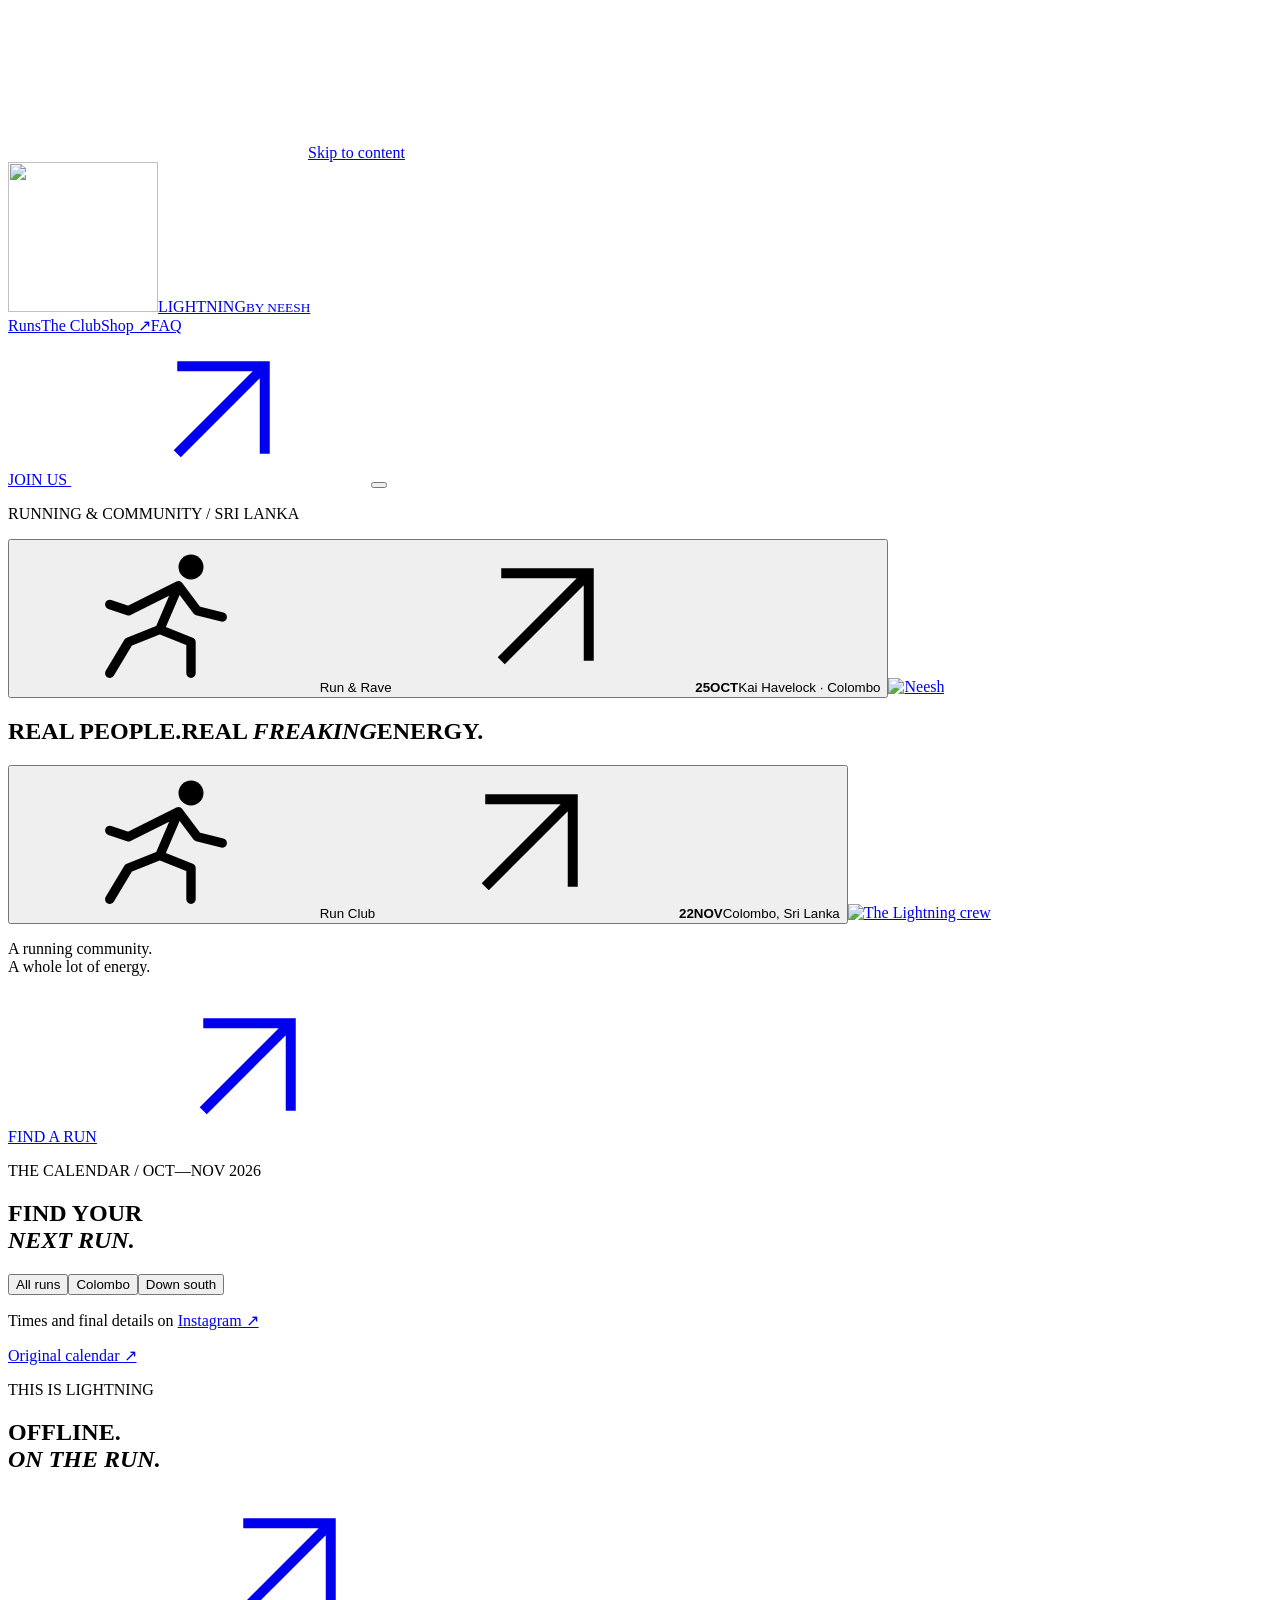
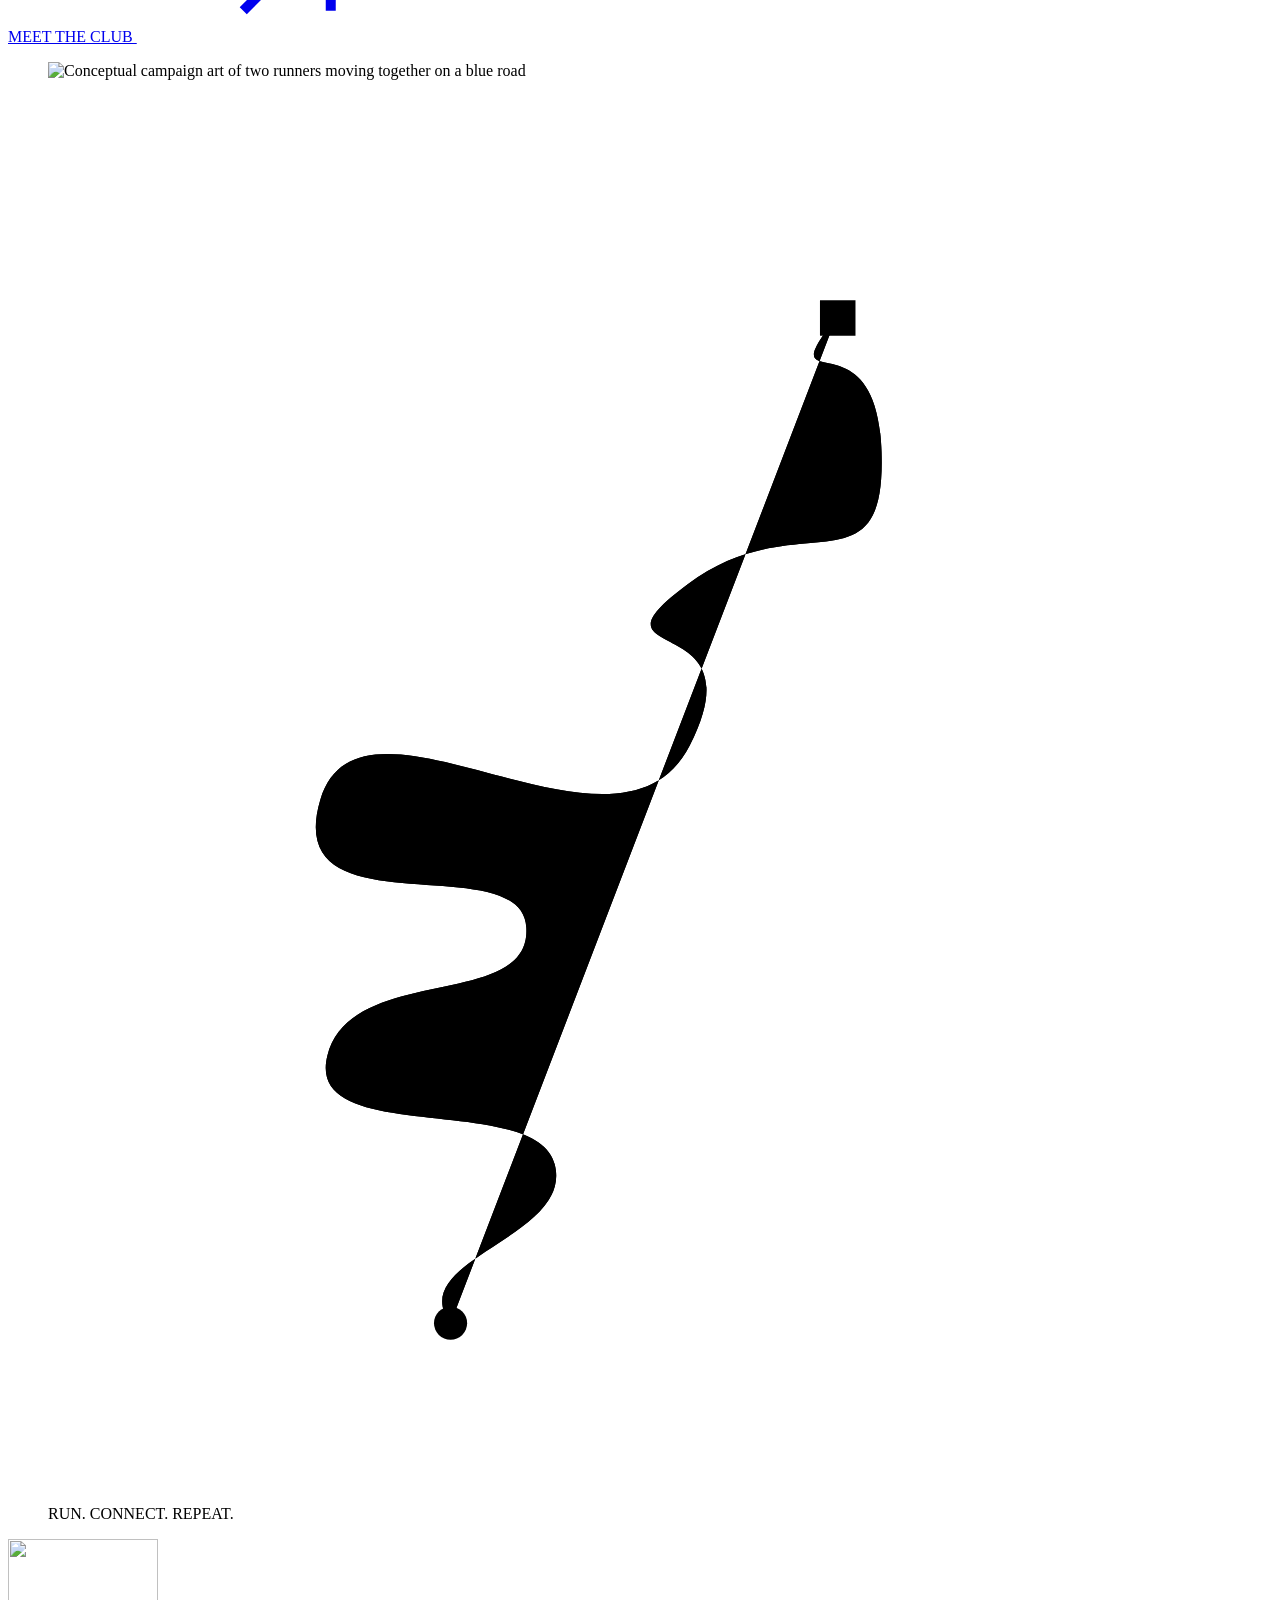
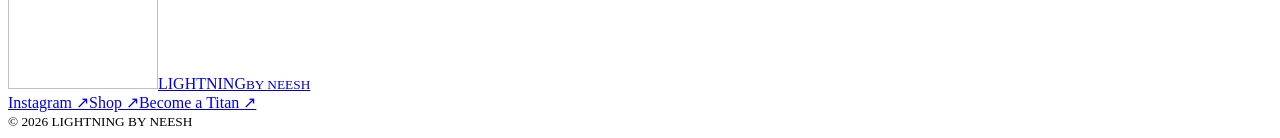
==== index.html @ 51e7f84b "Publish Lightning by Neesh website" ====
<!doctype html><html lang="en"><head><meta charset="UTF-8"><meta name="viewport" content="width=device-width,initial-scale=1"><meta name="theme-color" content="#f8f8f3"><meta name="description" content="Runs, raves, and community in Sri Lanka. Find your next run with Lightning by Neesh."><meta property="og:title" content="Lightning by Neesh — Real people. Real energy."><meta property="og:description" content="Runs, raves, and community in Sri Lanka. Find your next run with Lightning by Neesh."><meta property="og:type" content="website"><meta property="og:url" content="https://dion-nikila.github.io/lightning-by-neesh/"><meta property="og:image" content="https://dion-nikila.github.io/lightning-by-neesh/assets/the-community.jpg"><link rel="canonical" href="https://dion-nikila.github.io/lightning-by-neesh/"><link rel="icon" href="/lightning-by-neesh/assets/original-logo.jpg"><link rel="preload" href="/lightning-by-neesh/assets/archivo-900-italic.ttf" as="font" type="font/ttf" crossorigin><link rel="stylesheet" href="/lightning-by-neesh/style.css"><script defer src="/lightning-by-neesh/app.js"></script><title>Lightning by Neesh — Real people. Real energy.</title></head><body class="page-home"><svg class="svg-defs" aria-hidden="true"><defs><symbol id="arrow" viewBox="0 0 24 24"><path d="M5 19 19 5M5 5h14v14" fill="none" stroke="currentColor" stroke-width="1.6"/></symbol><symbol id="bolt" viewBox="0 0 100 160"><path d="M54 0H98L61 61H91L6 160L38 83H8Z" fill="currentColor"/></symbol><symbol id="runner" viewBox="0 0 24 24"><circle cx="16" cy="4" r="2" fill="currentColor"/><path d="m10 9 4-2 3 4 4 1M14 7l-3 7-5 2-3 5m8-7 5 2v5M10 9l-4 2-3-1" fill="none" stroke="currentColor" stroke-width="1.5" stroke-linecap="round" stroke-linejoin="round"/></symbol></defs></svg><a class="skip" href="#main">Skip to content</a><div class="site-shell"><header class="header"><a class="brand" href="/lightning-by-neesh/" aria-label="Lightning by Neesh home"><img src="/lightning-by-neesh/assets/original-logo.jpg" alt="" width="150" height="150"><span>LIGHTNING<small>BY NEESH</small></span></a><nav class="desktop-nav" aria-label="Main"><a href="/lightning-by-neesh/#runs">Runs</a><a href="/lightning-by-neesh/club/">The Club</a><a href="https://lightningbyneesh.netlify.app/" target="_blank" rel="noopener noreferrer">Shop ↗</a><a href="/lightning-by-neesh/faq/">FAQ</a></nav><a class="nav-join" href="https://www.instagram.com/lightningbyneesh/" target="_blank" rel="noopener noreferrer">JOIN US <svg aria-hidden="true"><use href="#arrow"/></svg></a><button class="menu-button" aria-expanded="false" aria-controls="mobile-nav" aria-label="Open menu"><span></span><span></span></button></header><nav class="mobile-nav" id="mobile-nav" aria-label="Mobile" hidden><a href="/lightning-by-neesh/#runs">Runs</a><a href="/lightning-by-neesh/club/">The Club</a><a href="https://lightningbyneesh.netlify.app/" target="_blank" rel="noopener noreferrer">Shop ↗</a><a href="/lightning-by-neesh/faq/">FAQ</a><a class="button primary" href="https://www.instagram.com/lightningbyneesh/" target="_blank" rel="noopener noreferrer">Join us<svg aria-hidden="true"><use href="#arrow"/></svg></a></nav><main id="main"><section class="type-hero" aria-labelledby="hero-title"><p class="hero-kicker label">RUNNING & COMMUNITY / SRI LANKA</p><button class="activity-card activity-blue" data-open-event="oct25" aria-label="View the next Run and Rave, 25 October"><span class="activity-label"><svg aria-hidden="true"><use href="#runner"/></svg> Run & Rave <svg aria-hidden="true"><use href="#arrow"/></svg></span><strong>25<span>OCT</span></strong><span class="activity-place">Kai Havelock · Colombo</span></button><a class="hero-avatar avatar-neesh" href="/lightning-by-neesh/club/" aria-label="Meet Neesh"><img src="/lightning-by-neesh/assets/neesh.jpg" alt="Neesh" width="480" height="640"></a><h1 id="hero-title"><span>REAL PEOPLE.</span><span>REAL <em>FREAKING</em></span><span>ENERGY.</span></h1><button class="activity-card activity-red" data-open-event="nov22" aria-label="View Run Club in Colombo, 22 November"><span class="activity-label"><svg aria-hidden="true"><use href="#runner"/></svg> Run Club <svg aria-hidden="true"><use href="#arrow"/></svg></span><strong>22<span>NOV</span></strong><span class="activity-place">Colombo, Sri Lanka</span></button><a class="hero-avatar avatar-crew" href="/lightning-by-neesh/club/#photos" aria-label="Meet the crew"><img src="/lightning-by-neesh/assets/the-community.jpg" alt="The Lightning crew" width="480" height="640"></a><div class="hero-bottom"><p>A running community.<br>A whole lot of energy.</p><a class="button primary" href="#runs">FIND A RUN<svg aria-hidden="true"><use href="#arrow"/></svg></a></div></section><section class="calendar-section" id="runs"><div class="calendar-head"><div><p class="label">THE CALENDAR / OCT—NOV 2026</p><h2>FIND YOUR<br><em>NEXT RUN.</em></h2></div><div class="filters" role="group" aria-label="Filter by location"><button class="filter active" aria-pressed="true" data-filter="all">All runs</button><button class="filter" aria-pressed="false" data-filter="colombo">Colombo</button><button class="filter" aria-pressed="false" data-filter="south">Down south</button></div></div><p class="sr-only events-status" aria-live="polite"></p><div class="events" id="event-list"></div><div class="schedule-note"><p>Times and final details on <a href="https://www.instagram.com/lightningbyneesh/" target="_blank" rel="noopener noreferrer">Instagram ↗</a></p><a href="https://www.instagram.com/p/DeeZkSfP3zt/" target="_blank" rel="noopener noreferrer">Original calendar ↗</a></div></section><section class="motion-section"><div class="motion-copy"><p class="label">THIS IS LIGHTNING</p><h2>OFFLINE.<br><em>ON THE RUN.</em></h2><a class="text-link" href="/lightning-by-neesh/club/">MEET THE CLUB <svg aria-hidden="true"><use href="#arrow"/></svg></a></div><figure class="motion-visual"><img src="/lightning-by-neesh/assets/running-motion.webp" alt="Conceptual campaign art of two runners moving together on a blue road" width="1122" height="1402" loading="lazy"><svg class="route-trace" viewBox="0 0 500 600" aria-hidden="true"><path class="route-shadow" d="M170 525C150 498 222 489 214 458S108 451 118 412 204 393 202 358 98 361 115 304 241 340 271 281 223 248 270 213 354 218 352 157 304 138 333 100"/><path class="route-path" d="M170 525C150 498 222 489 214 458S108 451 118 412 204 393 202 358 98 361 115 304 241 340 271 281 223 248 270 213 354 218 352 157 304 138 333 100"/><circle cx="170" cy="525" r="7"/><path d="M326 93h15v15h-15z"/></svg><figcaption>RUN. CONNECT. REPEAT.</figcaption></figure></section></main><footer class="footer"><a class="brand" href="/lightning-by-neesh/" aria-label="Lightning by Neesh home"><img src="/lightning-by-neesh/assets/original-logo.jpg" alt="" width="150" height="150"><span>LIGHTNING<small>BY NEESH</small></span></a><div><a href="https://www.instagram.com/lightningbyneesh/" target="_blank" rel="noopener noreferrer">Instagram ↗</a><a href="https://lightningbyneesh.netlify.app/" target="_blank" rel="noopener noreferrer">Shop ↗</a><a href="https://docs.google.com/forms/d/e/1FAIpQLSeQ7OkRUA-1Qrp-qaHRxYqwZ5GfH3_3MBHvfNDci7kBqn_byA/viewform?usp=send_form" target="_blank" rel="noopener noreferrer">Become a Titan ↗</a></div><small>© 2026 LIGHTNING BY NEESH</small></footer></div><dialog class="event-dialog" id="event-dialog" aria-labelledby="event-title"><button class="close-dialog" aria-label="Close event details">×</button><p class="label dialog-date"></p><h2 id="event-title"></h2><p class="dialog-venue"></p><p class="dialog-note">Time and final details on Instagram.</p><div class="dialog-actions"><a class="button primary registration-link" href="https://www.instagram.com/lightningbyneesh/" target="_blank" rel="noopener noreferrer">Event updates <svg aria-hidden="true"><use href="#arrow"/></svg></a><button class="save-date">Save the date ↓</button></div><p class="calendar-note">Saves a tentative all-day reminder.</p></dialog><dialog class="photo-dialog" id="photo-dialog" aria-label="Club photo"><button class="close-dialog" aria-label="Close photo">×</button><img src="/lightning-by-neesh/assets/the-community.jpg" alt=""></dialog><div class="toast" role="status" aria-live="polite"></div></body></html>
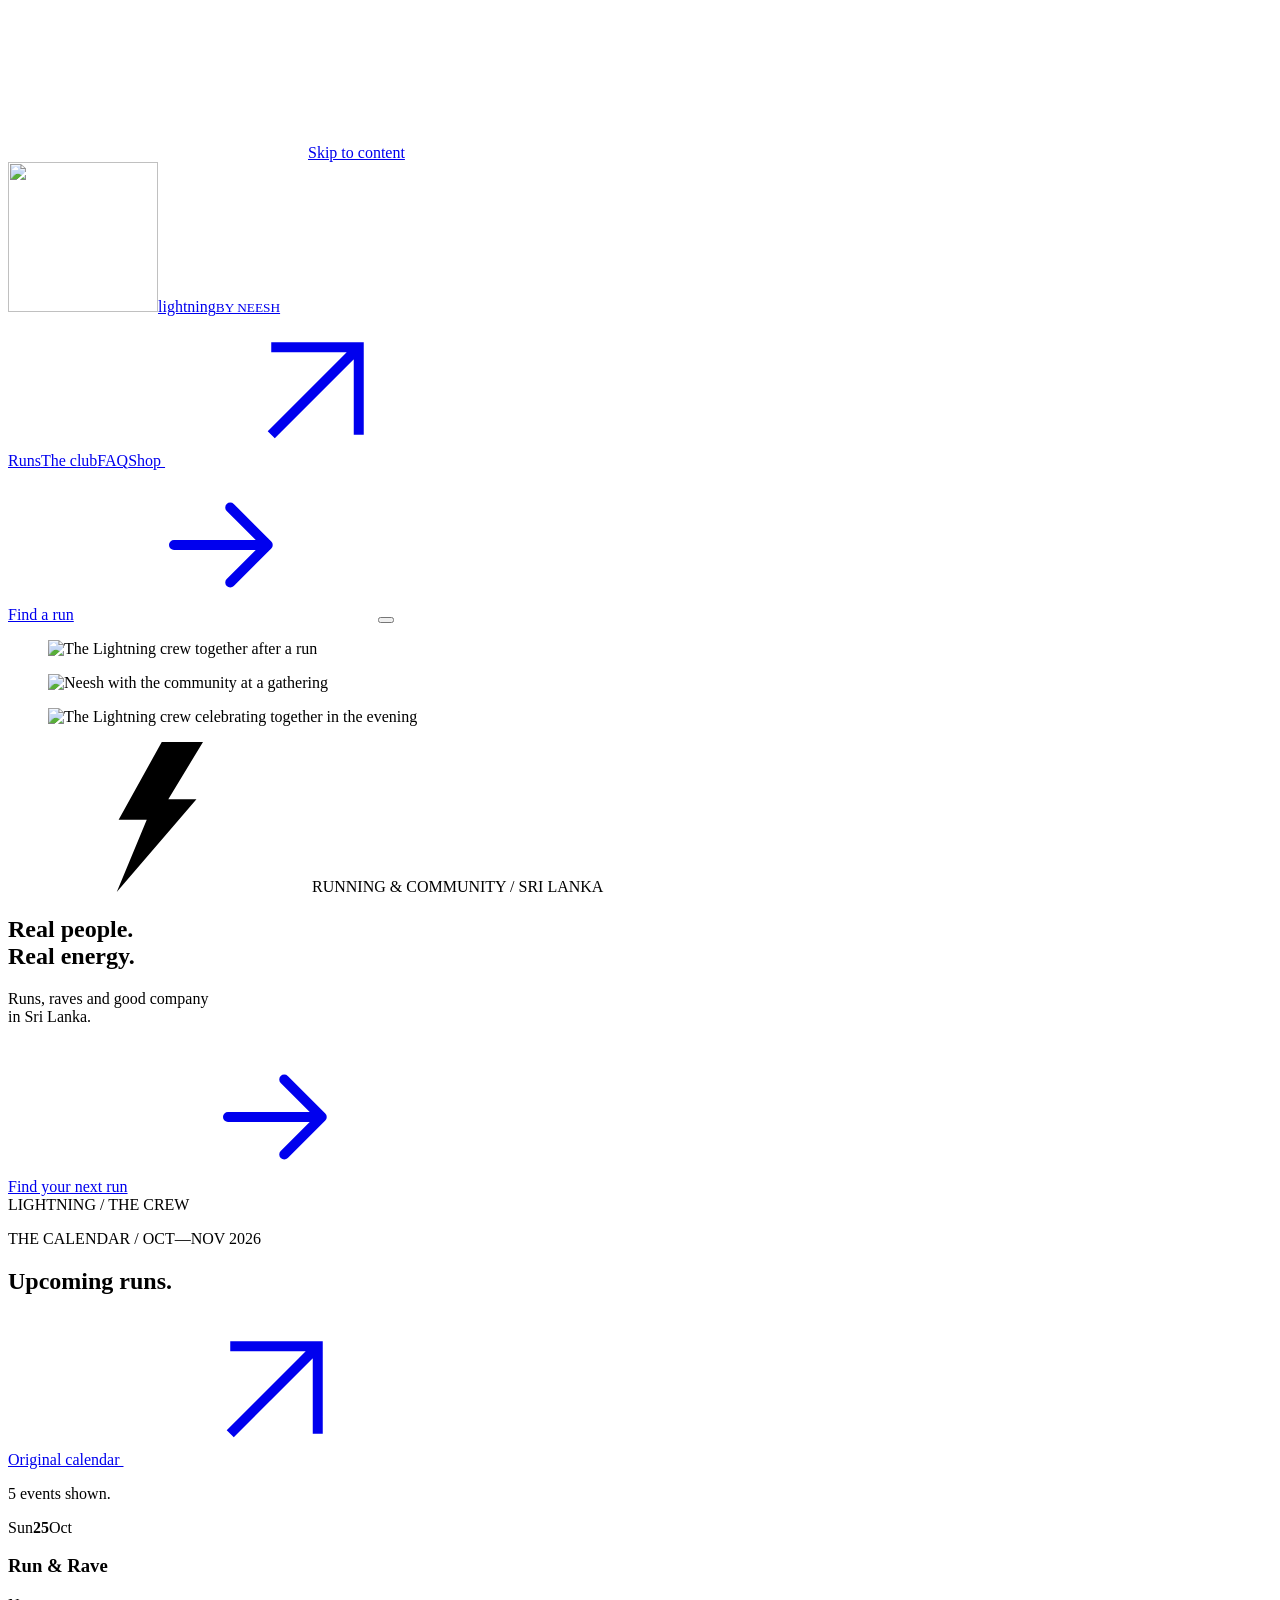
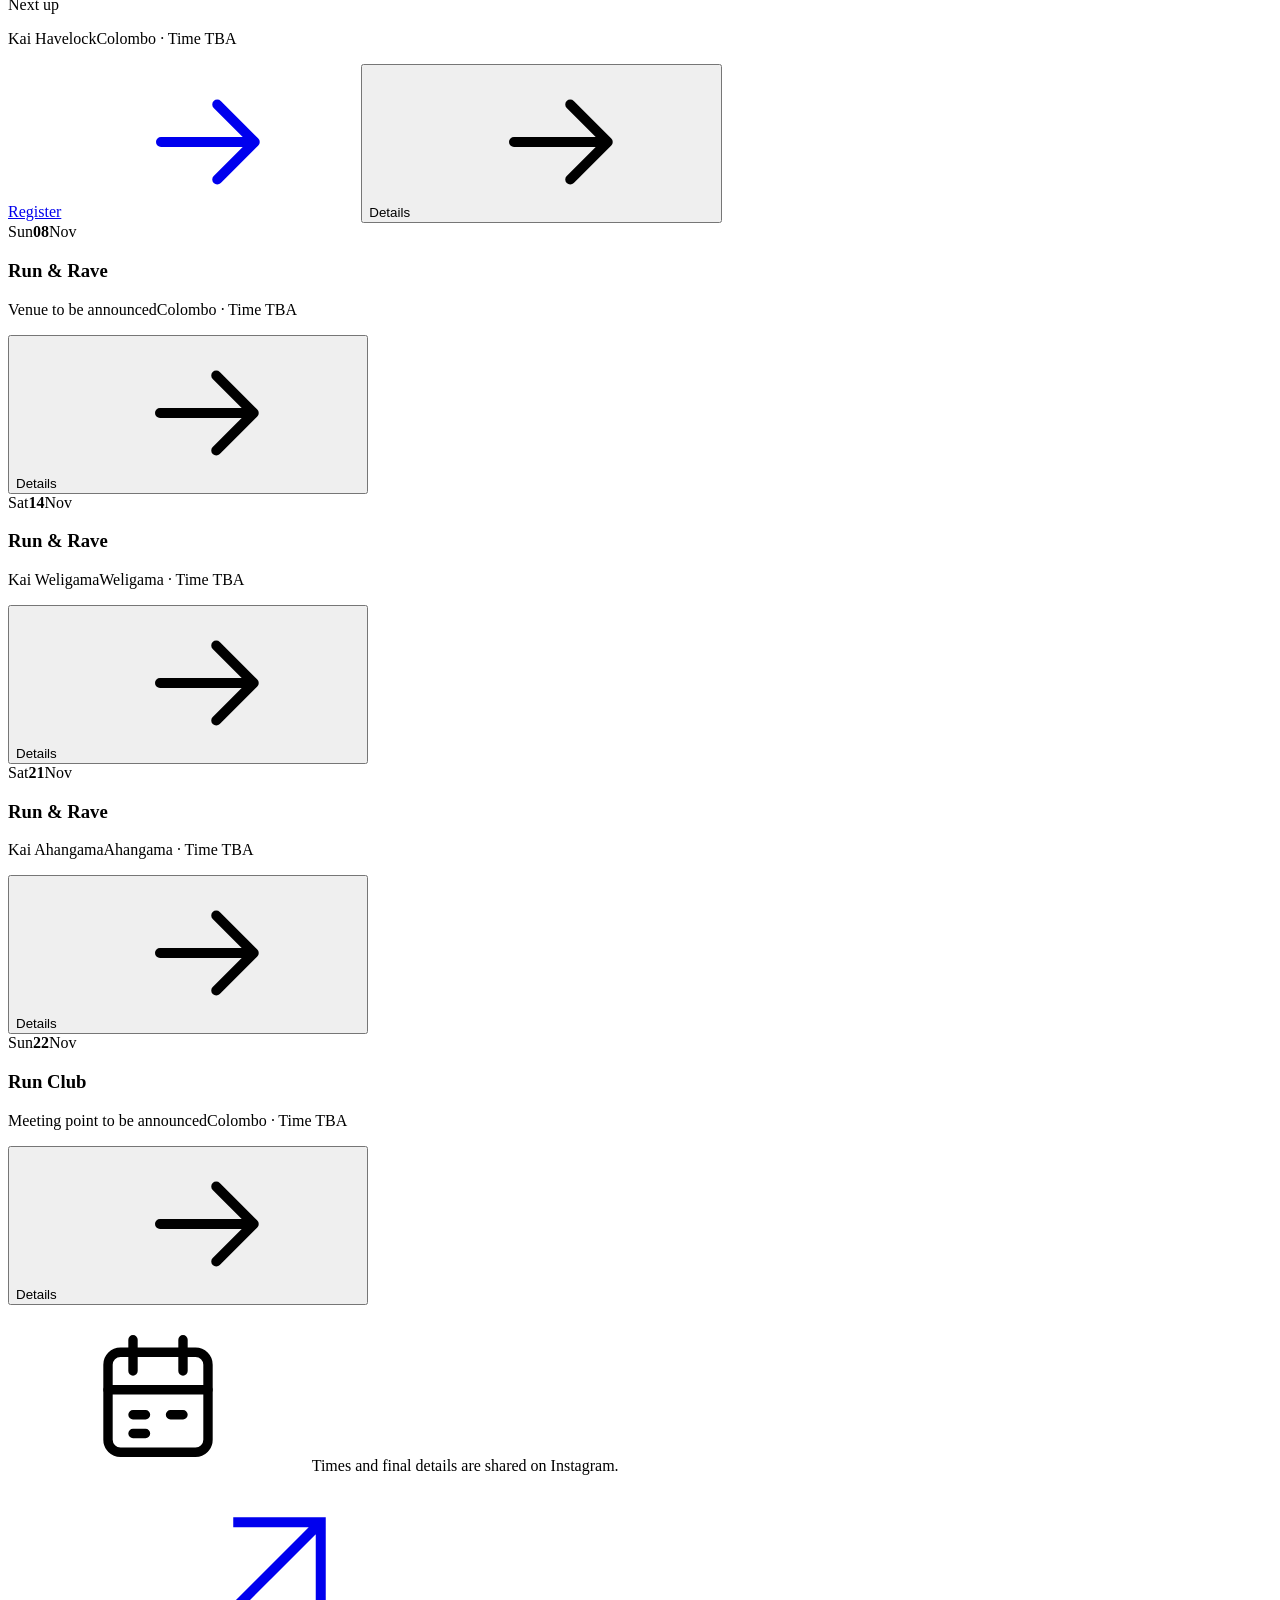
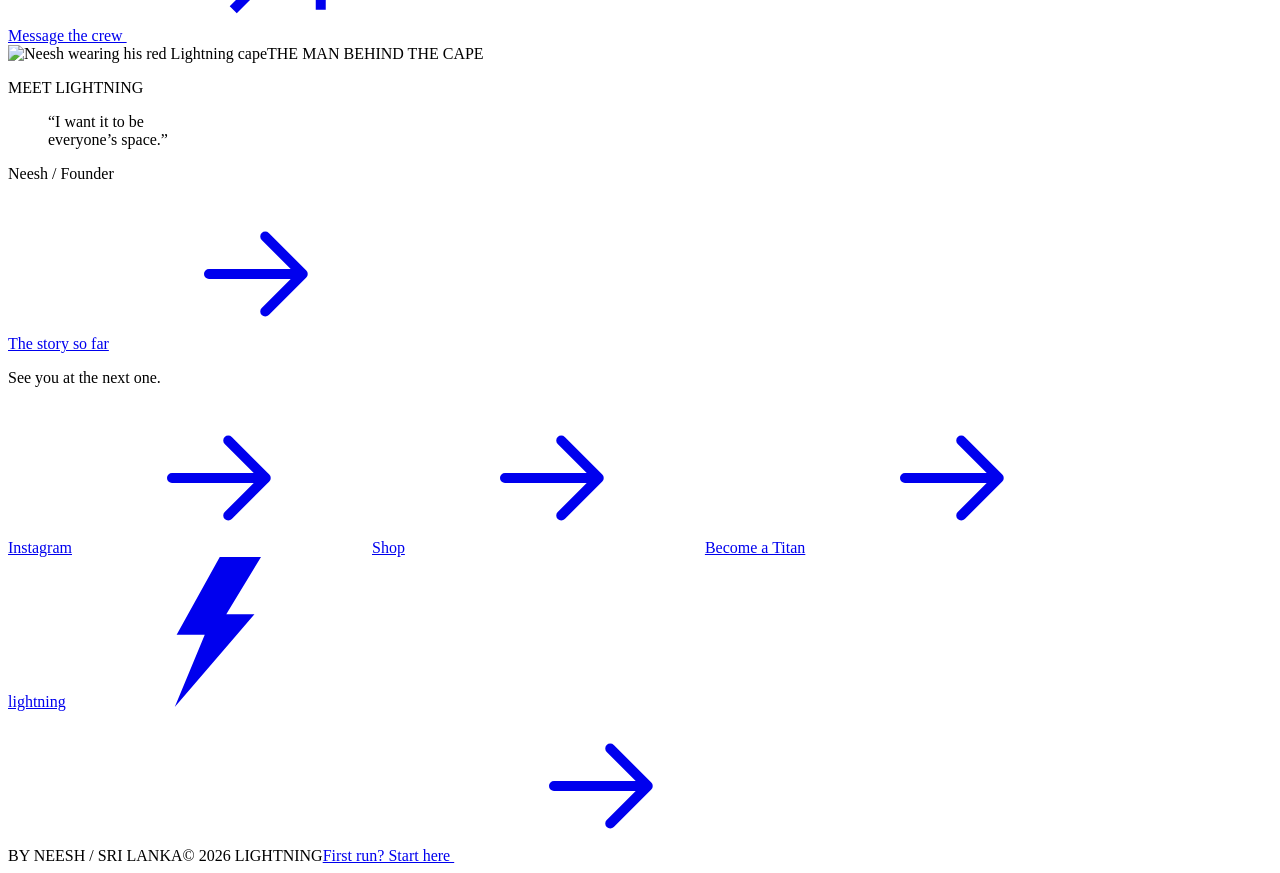
==== commit 9ccf3885: "Polish Lightning with real community photography and clearer run details" ====
--- a/index.html
+++ b/index.html
@@ -1 +1,45 @@
-<!doctype html><html lang="en"><head><meta charset="UTF-8"><meta name="viewport" content="width=device-width,initial-scale=1"><meta name="theme-color" content="#f8f8f3"><meta name="description" content="Runs, raves, and community in Sri Lanka. Find your next run with Lightning by Neesh."><meta property="og:title" content="Lightning by Neesh — Real people. Real energy."><meta property="og:description" content="Runs, raves, and community in Sri Lanka. Find your next run with Lightning by Neesh."><meta property="og:type" content="website"><meta property="og:url" content="https://dion-nikila.github.io/lightning-by-neesh/"><meta property="og:image" content="https://dion-nikila.github.io/lightning-by-neesh/assets/the-community.jpg"><link rel="canonical" href="https://dion-nikila.github.io/lightning-by-neesh/"><link rel="icon" href="/lightning-by-neesh/assets/original-logo.jpg"><link rel="preload" href="/lightning-by-neesh/assets/archivo-900-italic.ttf" as="font" type="font/ttf" crossorigin><link rel="stylesheet" href="/lightning-by-neesh/style.css"><script defer src="/lightning-by-neesh/app.js"></script><title>Lightning by Neesh — Real people. Real energy.</title></head><body class="page-home"><svg class="svg-defs" aria-hidden="true"><defs><symbol id="arrow" viewBox="0 0 24 24"><path d="M5 19 19 5M5 5h14v14" fill="none" stroke="currentColor" stroke-width="1.6"/></symbol><symbol id="bolt" viewBox="0 0 100 160"><path d="M54 0H98L61 61H91L6 160L38 83H8Z" fill="currentColor"/></symbol><symbol id="runner" viewBox="0 0 24 24"><circle cx="16" cy="4" r="2" fill="currentColor"/><path d="m10 9 4-2 3 4 4 1M14 7l-3 7-5 2-3 5m8-7 5 2v5M10 9l-4 2-3-1" fill="none" stroke="currentColor" stroke-width="1.5" stroke-linecap="round" stroke-linejoin="round"/></symbol></defs></svg><a class="skip" href="#main">Skip to content</a><div class="site-shell"><header class="header"><a class="brand" href="/lightning-by-neesh/" aria-label="Lightning by Neesh home"><img src="/lightning-by-neesh/assets/original-logo.jpg" alt="" width="150" height="150"><span>LIGHTNING<small>BY NEESH</small></span></a><nav class="desktop-nav" aria-label="Main"><a href="/lightning-by-neesh/#runs">Runs</a><a href="/lightning-by-neesh/club/">The Club</a><a href="https://lightningbyneesh.netlify.app/" target="_blank" rel="noopener noreferrer">Shop ↗</a><a href="/lightning-by-neesh/faq/">FAQ</a></nav><a class="nav-join" href="https://www.instagram.com/lightningbyneesh/" target="_blank" rel="noopener noreferrer">JOIN US <svg aria-hidden="true"><use href="#arrow"/></svg></a><button class="menu-button" aria-expanded="false" aria-controls="mobile-nav" aria-label="Open menu"><span></span><span></span></button></header><nav class="mobile-nav" id="mobile-nav" aria-label="Mobile" hidden><a href="/lightning-by-neesh/#runs">Runs</a><a href="/lightning-by-neesh/club/">The Club</a><a href="https://lightningbyneesh.netlify.app/" target="_blank" rel="noopener noreferrer">Shop ↗</a><a href="/lightning-by-neesh/faq/">FAQ</a><a class="button primary" href="https://www.instagram.com/lightningbyneesh/" target="_blank" rel="noopener noreferrer">Join us<svg aria-hidden="true"><use href="#arrow"/></svg></a></nav><main id="main"><section class="type-hero" aria-labelledby="hero-title"><p class="hero-kicker label">RUNNING & COMMUNITY / SRI LANKA</p><button class="activity-card activity-blue" data-open-event="oct25" aria-label="View the next Run and Rave, 25 October"><span class="activity-label"><svg aria-hidden="true"><use href="#runner"/></svg> Run & Rave <svg aria-hidden="true"><use href="#arrow"/></svg></span><strong>25<span>OCT</span></strong><span class="activity-place">Kai Havelock · Colombo</span></button><a class="hero-avatar avatar-neesh" href="/lightning-by-neesh/club/" aria-label="Meet Neesh"><img src="/lightning-by-neesh/assets/neesh.jpg" alt="Neesh" width="480" height="640"></a><h1 id="hero-title"><span>REAL PEOPLE.</span><span>REAL <em>FREAKING</em></span><span>ENERGY.</span></h1><button class="activity-card activity-red" data-open-event="nov22" aria-label="View Run Club in Colombo, 22 November"><span class="activity-label"><svg aria-hidden="true"><use href="#runner"/></svg> Run Club <svg aria-hidden="true"><use href="#arrow"/></svg></span><strong>22<span>NOV</span></strong><span class="activity-place">Colombo, Sri Lanka</span></button><a class="hero-avatar avatar-crew" href="/lightning-by-neesh/club/#photos" aria-label="Meet the crew"><img src="/lightning-by-neesh/assets/the-community.jpg" alt="The Lightning crew" width="480" height="640"></a><div class="hero-bottom"><p>A running community.<br>A whole lot of energy.</p><a class="button primary" href="#runs">FIND A RUN<svg aria-hidden="true"><use href="#arrow"/></svg></a></div></section><section class="calendar-section" id="runs"><div class="calendar-head"><div><p class="label">THE CALENDAR / OCT—NOV 2026</p><h2>FIND YOUR<br><em>NEXT RUN.</em></h2></div><div class="filters" role="group" aria-label="Filter by location"><button class="filter active" aria-pressed="true" data-filter="all">All runs</button><button class="filter" aria-pressed="false" data-filter="colombo">Colombo</button><button class="filter" aria-pressed="false" data-filter="south">Down south</button></div></div><p class="sr-only events-status" aria-live="polite"></p><div class="events" id="event-list"></div><div class="schedule-note"><p>Times and final details on <a href="https://www.instagram.com/lightningbyneesh/" target="_blank" rel="noopener noreferrer">Instagram ↗</a></p><a href="https://www.instagram.com/p/DeeZkSfP3zt/" target="_blank" rel="noopener noreferrer">Original calendar ↗</a></div></section><section class="motion-section"><div class="motion-copy"><p class="label">THIS IS LIGHTNING</p><h2>OFFLINE.<br><em>ON THE RUN.</em></h2><a class="text-link" href="/lightning-by-neesh/club/">MEET THE CLUB <svg aria-hidden="true"><use href="#arrow"/></svg></a></div><figure class="motion-visual"><img src="/lightning-by-neesh/assets/running-motion.webp" alt="Conceptual campaign art of two runners moving together on a blue road" width="1122" height="1402" loading="lazy"><svg class="route-trace" viewBox="0 0 500 600" aria-hidden="true"><path class="route-shadow" d="M170 525C150 498 222 489 214 458S108 451 118 412 204 393 202 358 98 361 115 304 241 340 271 281 223 248 270 213 354 218 352 157 304 138 333 100"/><path class="route-path" d="M170 525C150 498 222 489 214 458S108 451 118 412 204 393 202 358 98 361 115 304 241 340 271 281 223 248 270 213 354 218 352 157 304 138 333 100"/><circle cx="170" cy="525" r="7"/><path d="M326 93h15v15h-15z"/></svg><figcaption>RUN. CONNECT. REPEAT.</figcaption></figure></section></main><footer class="footer"><a class="brand" href="/lightning-by-neesh/" aria-label="Lightning by Neesh home"><img src="/lightning-by-neesh/assets/original-logo.jpg" alt="" width="150" height="150"><span>LIGHTNING<small>BY NEESH</small></span></a><div><a href="https://www.instagram.com/lightningbyneesh/" target="_blank" rel="noopener noreferrer">Instagram ↗</a><a href="https://lightningbyneesh.netlify.app/" target="_blank" rel="noopener noreferrer">Shop ↗</a><a href="https://docs.google.com/forms/d/e/1FAIpQLSeQ7OkRUA-1Qrp-qaHRxYqwZ5GfH3_3MBHvfNDci7kBqn_byA/viewform?usp=send_form" target="_blank" rel="noopener noreferrer">Become a Titan ↗</a></div><small>© 2026 LIGHTNING BY NEESH</small></footer></div><dialog class="event-dialog" id="event-dialog" aria-labelledby="event-title"><button class="close-dialog" aria-label="Close event details">×</button><p class="label dialog-date"></p><h2 id="event-title"></h2><p class="dialog-venue"></p><p class="dialog-note">Time and final details on Instagram.</p><div class="dialog-actions"><a class="button primary registration-link" href="https://www.instagram.com/lightningbyneesh/" target="_blank" rel="noopener noreferrer">Event updates <svg aria-hidden="true"><use href="#arrow"/></svg></a><button class="save-date">Save the date ↓</button></div><p class="calendar-note">Saves a tentative all-day reminder.</p></dialog><dialog class="photo-dialog" id="photo-dialog" aria-label="Club photo"><button class="close-dialog" aria-label="Close photo">×</button><img src="/lightning-by-neesh/assets/the-community.jpg" alt=""></dialog><div class="toast" role="status" aria-live="polite"></div></body></html>+<!doctype html>
+<html lang="en"><head><meta charset="utf-8"><meta name="viewport" content="width=device-width,initial-scale=1"><meta name="theme-color" content="#f6f3ec"><meta name="description" content="Runs, raves and good company in Sri Lanka. Find your next run with Lightning by Neesh."><meta property="og:title" content="Lightning by Neesh — Runs, raves &amp; good company"><meta property="og:description" content="Runs, raves and good company in Sri Lanka. Find your next run with Lightning by Neesh."><meta property="og:type" content="website"><meta property="og:url" content="https://dion-nikila.github.io/lightning-by-neesh/"><meta property="og:image" content="https://dion-nikila.github.io/lightning-by-neesh/assets/the-community.jpg"><link rel="canonical" href="https://dion-nikila.github.io/lightning-by-neesh/"><link rel="icon" href="/lightning-by-neesh/assets/original-logo.jpg"><link rel="preload" href="/lightning-by-neesh/assets/archivo-900.ttf" as="font" type="font/ttf" crossorigin><link rel="stylesheet" href="/lightning-by-neesh/style.css?v=20261017"><script id="event-data" type="application/json">[{"id": "oct25", "date": "2026-10-25", "name": "Run & Rave", "region": "colombo", "city": "Colombo", "venue": "Kai Havelock", "registration": "https://forms.gle/YMSQNW1HVaTymotc6", "poster": "/lightning-by-neesh/assets/run-and-rave.jpg"}, {"id": "nov08", "date": "2026-11-08", "name": "Run & Rave", "region": "colombo", "city": "Colombo", "venue": "Venue to be announced"}, {"id": "nov14", "date": "2026-11-14", "name": "Run & Rave", "region": "south", "city": "Weligama", "venue": "Kai Weligama"}, {"id": "nov21", "date": "2026-11-21", "name": "Run & Rave", "region": "south", "city": "Ahangama", "venue": "Kai Ahangama"}, {"id": "nov22", "date": "2026-11-22", "name": "Run Club", "region": "colombo", "city": "Colombo", "venue": "Meeting point to be announced"}]</script><script src="/lightning-by-neesh/app.js?v=20261017" defer></script><title>Lightning by Neesh — Runs, raves & good company</title></head>
+<body class="page-home"><svg class="svg-defs" aria-hidden="true"><defs>
+<symbol id="arrow" viewBox="0 0 24 24"><path d="M4 12h15m-6-6 6 6-6 6" fill="none" stroke="currentColor" stroke-width="1.6" stroke-linecap="round" stroke-linejoin="round"/></symbol>
+<symbol id="diagonal" viewBox="0 0 24 24"><path d="m5 19 14-14M5 5h14v14" fill="none" stroke="currentColor" stroke-width="1.6"/></symbol>
+<symbol id="calendar" viewBox="0 0 24 24"><rect x="4" y="5" width="16" height="16" rx="2" fill="none" stroke="currentColor" stroke-width="1.5"/><path d="M8 3v5m8-5v5M4 11h16m-12 4h2m4 0h2m-8 3h2" fill="none" stroke="currentColor" stroke-width="1.5" stroke-linecap="round"/></symbol>
+<symbol id="bolt" viewBox="0 0 100 160"><path d="M54 0H98L61 61H91L6 160L38 83H8Z" fill="currentColor"/></symbol>
+<symbol id="pin" viewBox="0 0 24 24"><path d="M19 10c0 5-7 11-7 11S5 15 5 10a7 7 0 1 1 14 0Z" fill="none" stroke="currentColor" stroke-width="1.5"/><circle cx="12" cy="10" r="2.5" fill="none" stroke="currentColor" stroke-width="1.5"/></symbol>
+</defs></svg><a class="skip" href="#main">Skip to content</a><div class="site-shell"><header class="header"><a class="brand" href="/lightning-by-neesh/" aria-label="Lightning by Neesh home"><img src="/lightning-by-neesh/assets/original-logo.jpg" width="150" height="150" alt=""><span>lightning<small>BY NEESH</small></span></a>
+<nav class="desktop-nav" aria-label="Main"><a href="/lightning-by-neesh/#runs">Runs</a><a href="/lightning-by-neesh/club/">The club</a><a href="/lightning-by-neesh/faq/">FAQ</a><a href="https://lightningbyneesh.netlify.app/" target="_blank" rel="noopener noreferrer">Shop <svg aria-hidden="true" class="icon "><use href="#diagonal"></use></svg></a></nav><a class="header-cta" href="/lightning-by-neesh/#runs">Find a run<svg aria-hidden="true" class="icon "><use href="#arrow"></use></svg></a>
+<button class="menu-button" aria-label="Open menu" aria-expanded="false" aria-controls="mobile-nav"><span></span><span></span></button></header>
+<nav class="mobile-nav" id="mobile-nav" aria-label="Mobile" hidden><a href="/lightning-by-neesh/#runs">Runs</a><a href="/lightning-by-neesh/club/">The club</a><a href="/lightning-by-neesh/faq/">FAQ</a><a href="https://lightningbyneesh.netlify.app/" target="_blank" rel="noopener noreferrer">Shop <svg aria-hidden="true" class="icon "><use href="#diagonal"></use></svg></a><a class="mobile-social" href="https://www.instagram.com/lightningbyneesh/" target="_blank" rel="noopener noreferrer">Message the crew <svg aria-hidden="true" class="icon "><use href="#diagonal"></use></svg></a><p>Running & community.<br>Sri Lanka.</p></nav><main id="main"><section class="home-hero" aria-labelledby="hero-title"><div class="hero-photos">
+<figure class="hero-shot shot-one"><img class="" src="/lightning-by-neesh/assets/the-community.jpg" alt="The Lightning crew together after a run" width="480" height="640" fetchpriority=high></figure>
+<figure class="hero-shot shot-two"><img class="" src="/lightning-by-neesh/assets/neesh-running.jpg" alt="Neesh with the community at a gathering" width="480" height="640" fetchpriority=high></figure>
+<figure class="hero-shot shot-three"><img class="" src="/lightning-by-neesh/assets/after-dark.jpg" alt="The Lightning crew celebrating together in the evening" width="480" height="640" fetchpriority=high></figure></div>
+<div class="hero-content"><p class="hero-label"><svg aria-hidden="true" class="icon "><use href="#bolt"></use></svg> RUNNING & COMMUNITY / SRI LANKA</p><div class="hero-message"><h1 id="hero-title">Real people.<br>Real energy.</h1><div class="hero-bottom"><p>Runs, raves and good company<br>in Sri Lanka.</p><a class="button button-light" href="#runs">Find your next run<svg aria-hidden="true" class="icon "><use href="#arrow"></use></svg></a></div></div></div>
+<span class="hero-index" aria-hidden="true">LIGHTNING / THE CREW</span></section><section class="calendar-section section-wrap" id="runs" aria-labelledby="calendar-title">
+<div class="section-heading"><div><p class="eyebrow calendar-period">THE CALENDAR / OCT—NOV 2026</p><h2 id="calendar-title">Upcoming runs<span class="red-dot">.</span></h2></div></div>
+<div class="calendar-toolbar"><div class="filters" data-filters role="group" aria-label="Filter runs by location" hidden><button data-filter="all" aria-pressed="true">All runs</button><button data-filter="colombo" aria-pressed="false">Colombo</button><button data-filter="south" aria-pressed="false">Down south</button></div><a href="https://www.instagram.com/p/DeeZkSfP3zt/" class="original-calendar" target="_blank" rel="noopener noreferrer">Original calendar <svg aria-hidden="true" class="icon "><use href="#diagonal"></use></svg></a></div>
+<p class="events-status sr-only" aria-live="polite">5 events shown.</p><div class="event-list"><article class="event-row is-next" data-event="oct25">
+<div class="event-date"><span>Sun</span><time datetime="2026-10-25"><b>25</b><span>Oct</span></time></div>
+<div class="event-main"><div class="event-title-line"><h3>Run &amp; Rave</h3><span class="next-tag">Next up</span></div><p>Kai Havelock<span>Colombo <i>·</i> Time TBA</span></p></div>
+<div class="event-actions"><a class="event-register" href="https://forms.gle/YMSQNW1HVaTymotc6" target="_blank" rel="noopener noreferrer">Register<svg aria-hidden="true" class="icon "><use href="#arrow"></use></svg></a><button class="event-details" data-event-details="oct25" aria-label="Details for Run &amp; Rave, 25 October">Details <svg aria-hidden="true" class="icon "><use href="#arrow"></use></svg></button></div></article>
+<article class="event-row" data-event="nov08">
+<div class="event-date"><span>Sun</span><time datetime="2026-11-08"><b>08</b><span>Nov</span></time></div>
+<div class="event-main"><div class="event-title-line"><h3>Run &amp; Rave</h3></div><p>Venue to be announced<span>Colombo <i>·</i> Time TBA</span></p></div>
+<div class="event-actions"><button class="event-details" data-event-details="nov08" aria-label="Details for Run &amp; Rave, 8 November">Details <svg aria-hidden="true" class="icon "><use href="#arrow"></use></svg></button></div></article>
+<article class="event-row" data-event="nov14">
+<div class="event-date"><span>Sat</span><time datetime="2026-11-14"><b>14</b><span>Nov</span></time></div>
+<div class="event-main"><div class="event-title-line"><h3>Run &amp; Rave</h3></div><p>Kai Weligama<span>Weligama <i>·</i> Time TBA</span></p></div>
+<div class="event-actions"><button class="event-details" data-event-details="nov14" aria-label="Details for Run &amp; Rave, 14 November">Details <svg aria-hidden="true" class="icon "><use href="#arrow"></use></svg></button></div></article>
+<article class="event-row" data-event="nov21">
+<div class="event-date"><span>Sat</span><time datetime="2026-11-21"><b>21</b><span>Nov</span></time></div>
+<div class="event-main"><div class="event-title-line"><h3>Run &amp; Rave</h3></div><p>Kai Ahangama<span>Ahangama <i>·</i> Time TBA</span></p></div>
+<div class="event-actions"><button class="event-details" data-event-details="nov21" aria-label="Details for Run &amp; Rave, 21 November">Details <svg aria-hidden="true" class="icon "><use href="#arrow"></use></svg></button></div></article>
+<article class="event-row" data-event="nov22">
+<div class="event-date"><span>Sun</span><time datetime="2026-11-22"><b>22</b><span>Nov</span></time></div>
+<div class="event-main"><div class="event-title-line"><h3>Run Club</h3></div><p>Meeting point to be announced<span>Colombo <i>·</i> Time TBA</span></p></div>
+<div class="event-actions"><button class="event-details" data-event-details="nov22" aria-label="Details for Run Club, 22 November">Details <svg aria-hidden="true" class="icon "><use href="#arrow"></use></svg></button></div></article></div>
+<p class="empty-events" hidden>No upcoming runs here yet. <a href="https://www.instagram.com/lightningbyneesh/" target="_blank" rel="noopener noreferrer">Get updates on Instagram</a>.</p>
+<div class="calendar-footnote"><p><svg aria-hidden="true" class="icon "><use href="#calendar"></use></svg> Times and final details are shared on Instagram.</p><a href="https://www.instagram.com/lightningbyneesh/" target="_blank" rel="noopener noreferrer">Message the crew <svg aria-hidden="true" class="icon "><use href="#diagonal"></use></svg></a></div></section><section class="club-preview section-wrap"><div class="club-preview-photo"><img class="" src="/lightning-by-neesh/assets/neesh.jpg" alt="Neesh wearing his red Lightning cape" width="480" height="640" loading=lazy><span>THE MAN BEHIND THE CAPE</span></div><div class="club-preview-copy"><p class="eyebrow">MEET LIGHTNING</p><blockquote>“I want it to be<br>everyone’s space.”</blockquote><p class="quote-credit">Neesh / Founder</p><a class="text-link" href="/lightning-by-neesh/club/">The story so far<svg aria-hidden="true" class="icon "><use href="#arrow"></use></svg></a></div></section></main><footer class="footer"><div class="footer-top"><p>See you at the next one.</p><div><a class="footer-link" href="https://www.instagram.com/lightningbyneesh/" target="_blank" rel="noopener noreferrer">Instagram<svg aria-hidden="true" class="icon "><use href="#arrow"></use></svg></a><a class="footer-link" href="https://lightningbyneesh.netlify.app/" target="_blank" rel="noopener noreferrer">Shop<svg aria-hidden="true" class="icon "><use href="#arrow"></use></svg></a><a class="footer-link" href="https://docs.google.com/forms/d/e/1FAIpQLSeQ7OkRUA-1Qrp-qaHRxYqwZ5GfH3_3MBHvfNDci7kBqn_byA/viewform?usp=send_form" target="_blank" rel="noopener noreferrer">Become a Titan<svg aria-hidden="true" class="icon "><use href="#arrow"></use></svg></a></div></div>
+<a class="footer-wordmark" href="/lightning-by-neesh/" aria-label="Lightning by Neesh home">lightning<span><svg aria-hidden="true" class="icon "><use href="#bolt"></use></svg></span></a>
+<div class="footer-bottom"><span>BY NEESH / SRI LANKA</span><span>© 2026 LIGHTNING</span><a href="/lightning-by-neesh/faq/">First run? Start here <svg aria-hidden="true" class="icon "><use href="#arrow"></use></svg></a></div></footer></div><dialog class="event-dialog" id="event-dialog" aria-labelledby="event-title"><button class="close-dialog" aria-label="Close event details">×</button>
+<div class="dialog-copy"><p class="eyebrow dialog-date"></p><h2 id="event-title"></h2><div class="dialog-location"><svg aria-hidden="true" class="icon "><use href="#pin"></use></svg><div><p class="dialog-venue"></p><p class="dialog-city"></p></div></div><p class="dialog-time">Time to be announced</p><p class="dialog-help">Check the crew’s latest announcement before heading out.</p><a class="registration-link button button-blue" href="https://www.instagram.com/lightningbyneesh/" target="_blank" rel="noopener noreferrer">Event updates <svg aria-hidden="true" class="icon "><use href="#arrow"></use></svg></a><div class="dialog-tools"><button class="save-date"><svg aria-hidden="true" class="icon "><use href="#calendar"></use></svg> Save the date</button><button class="share-event">Copy link <svg aria-hidden="true" class="icon "><use href="#diagonal"></use></svg></button></div><p class="calendar-note">Adds a tentative all-day calendar reminder.</p><p class="dialog-status" role="status" aria-live="polite"></p></div><img class="dialog-poster" src="/lightning-by-neesh/assets/run-and-rave.jpg" alt="Lightning’s official Run & Rave announcement" hidden></dialog>
+<dialog class="photo-dialog" id="photo-dialog" aria-label="Lightning community photo"><button class="close-dialog" aria-label="Close photo">×</button><img class="photo-image" src="/lightning-by-neesh/assets/the-community.jpg" alt=""><div class="photo-controls"><button class="photo-prev" aria-label="Previous photo">←</button><p class="photo-caption"></p><button class="photo-next" aria-label="Next photo">→</button></div></dialog><div class="toast" role="status" aria-live="polite"></div></body></html>
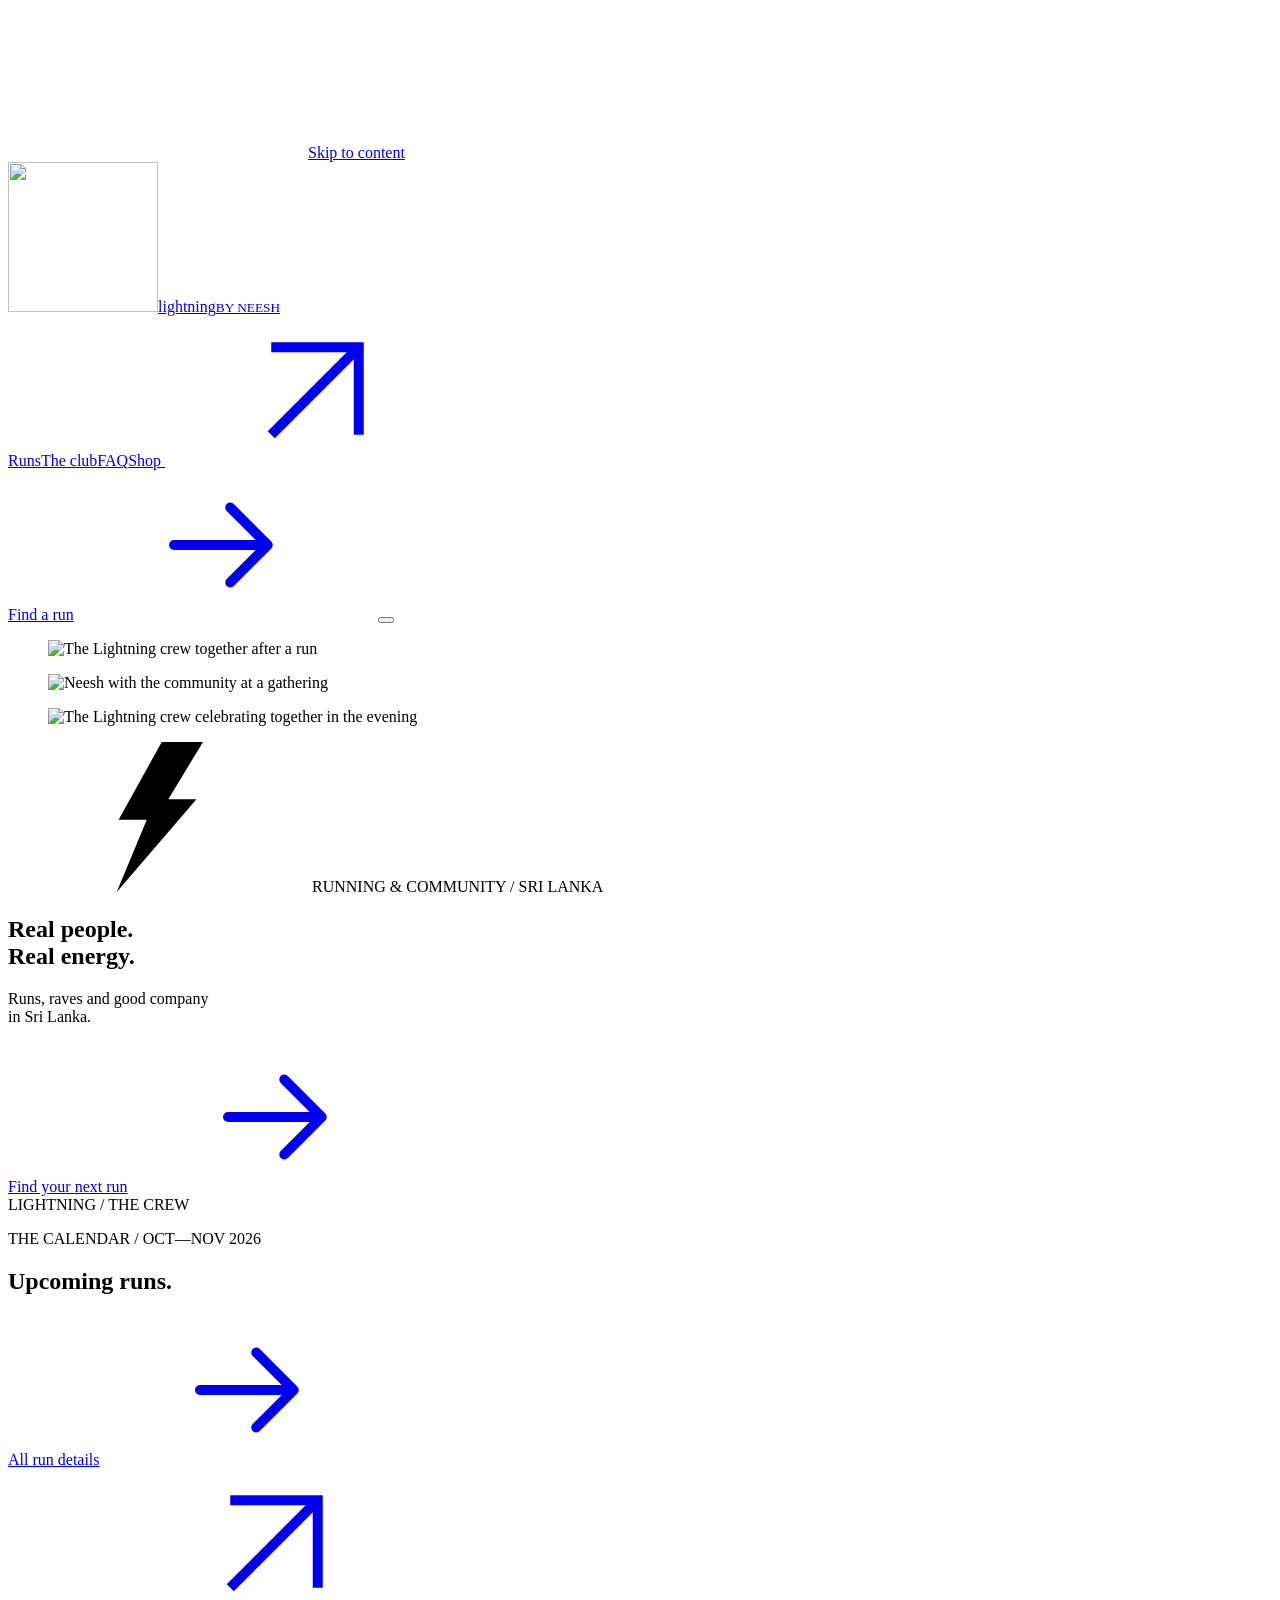
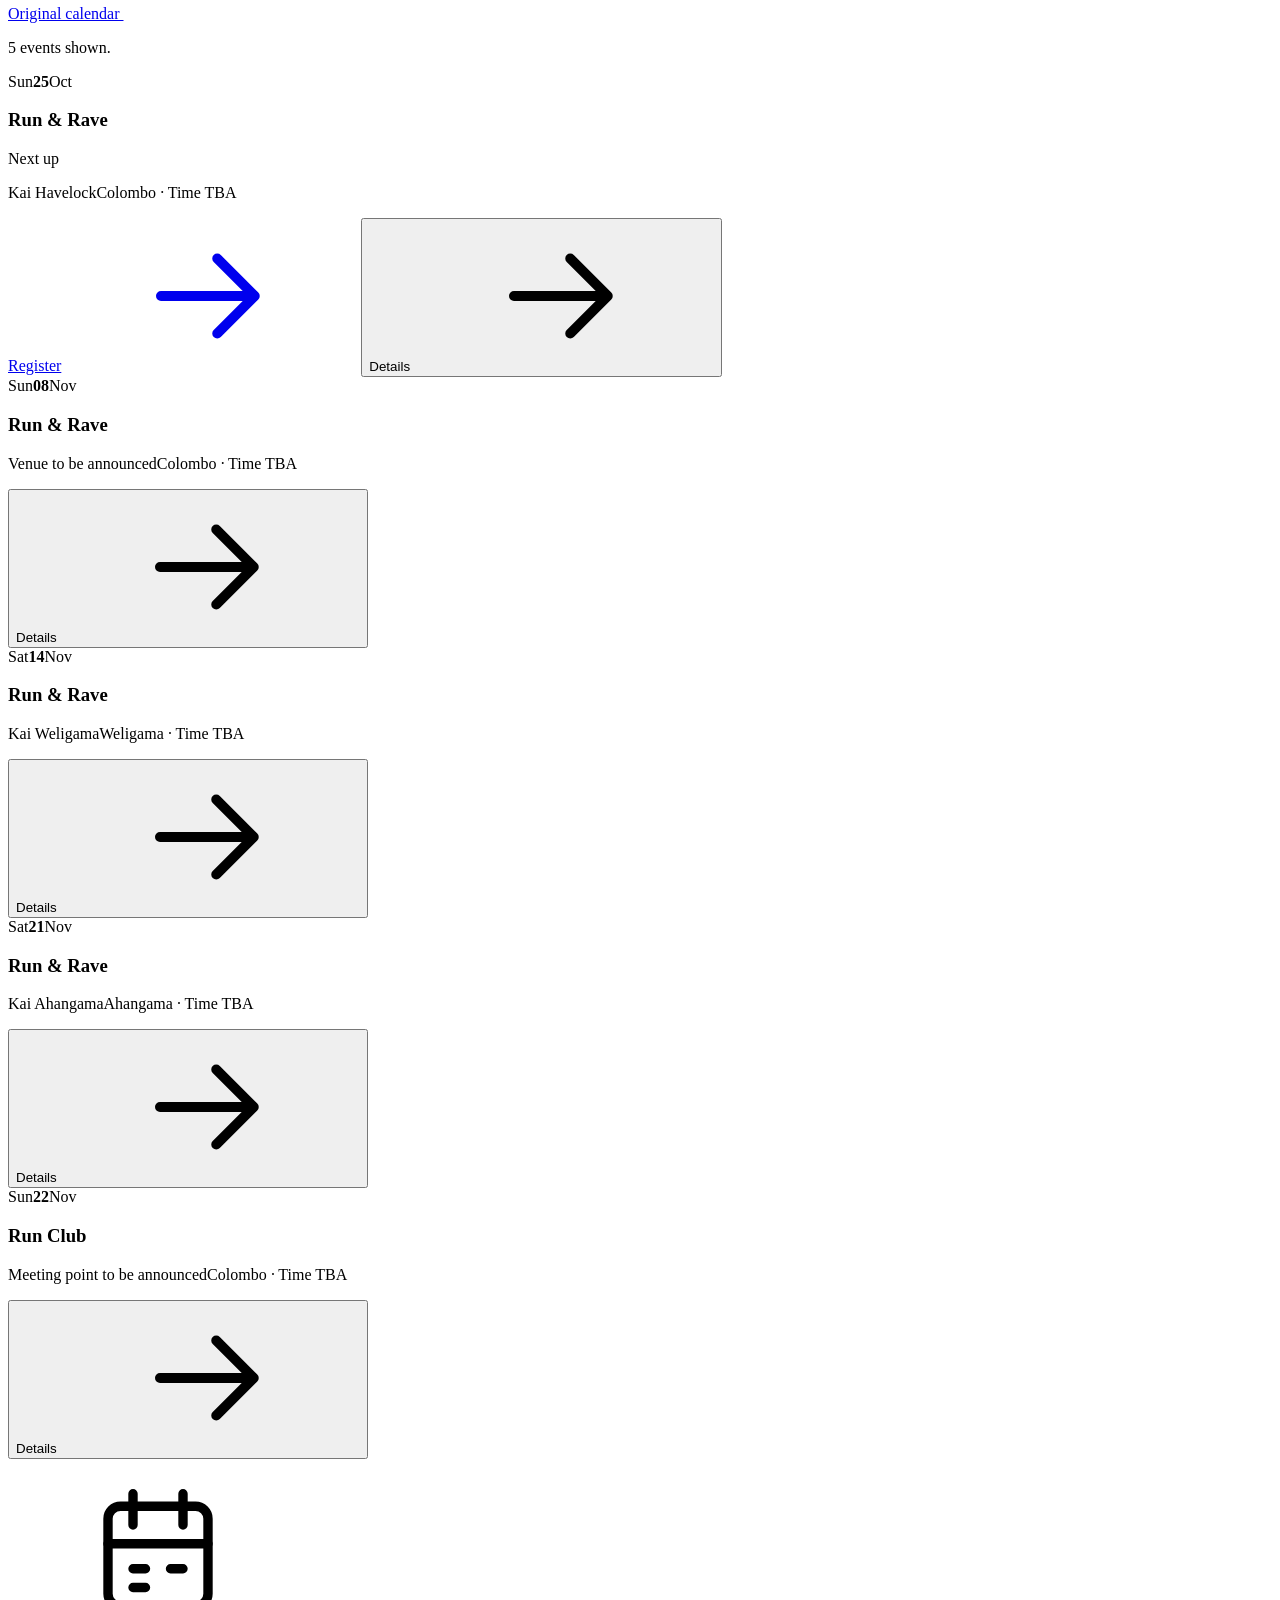
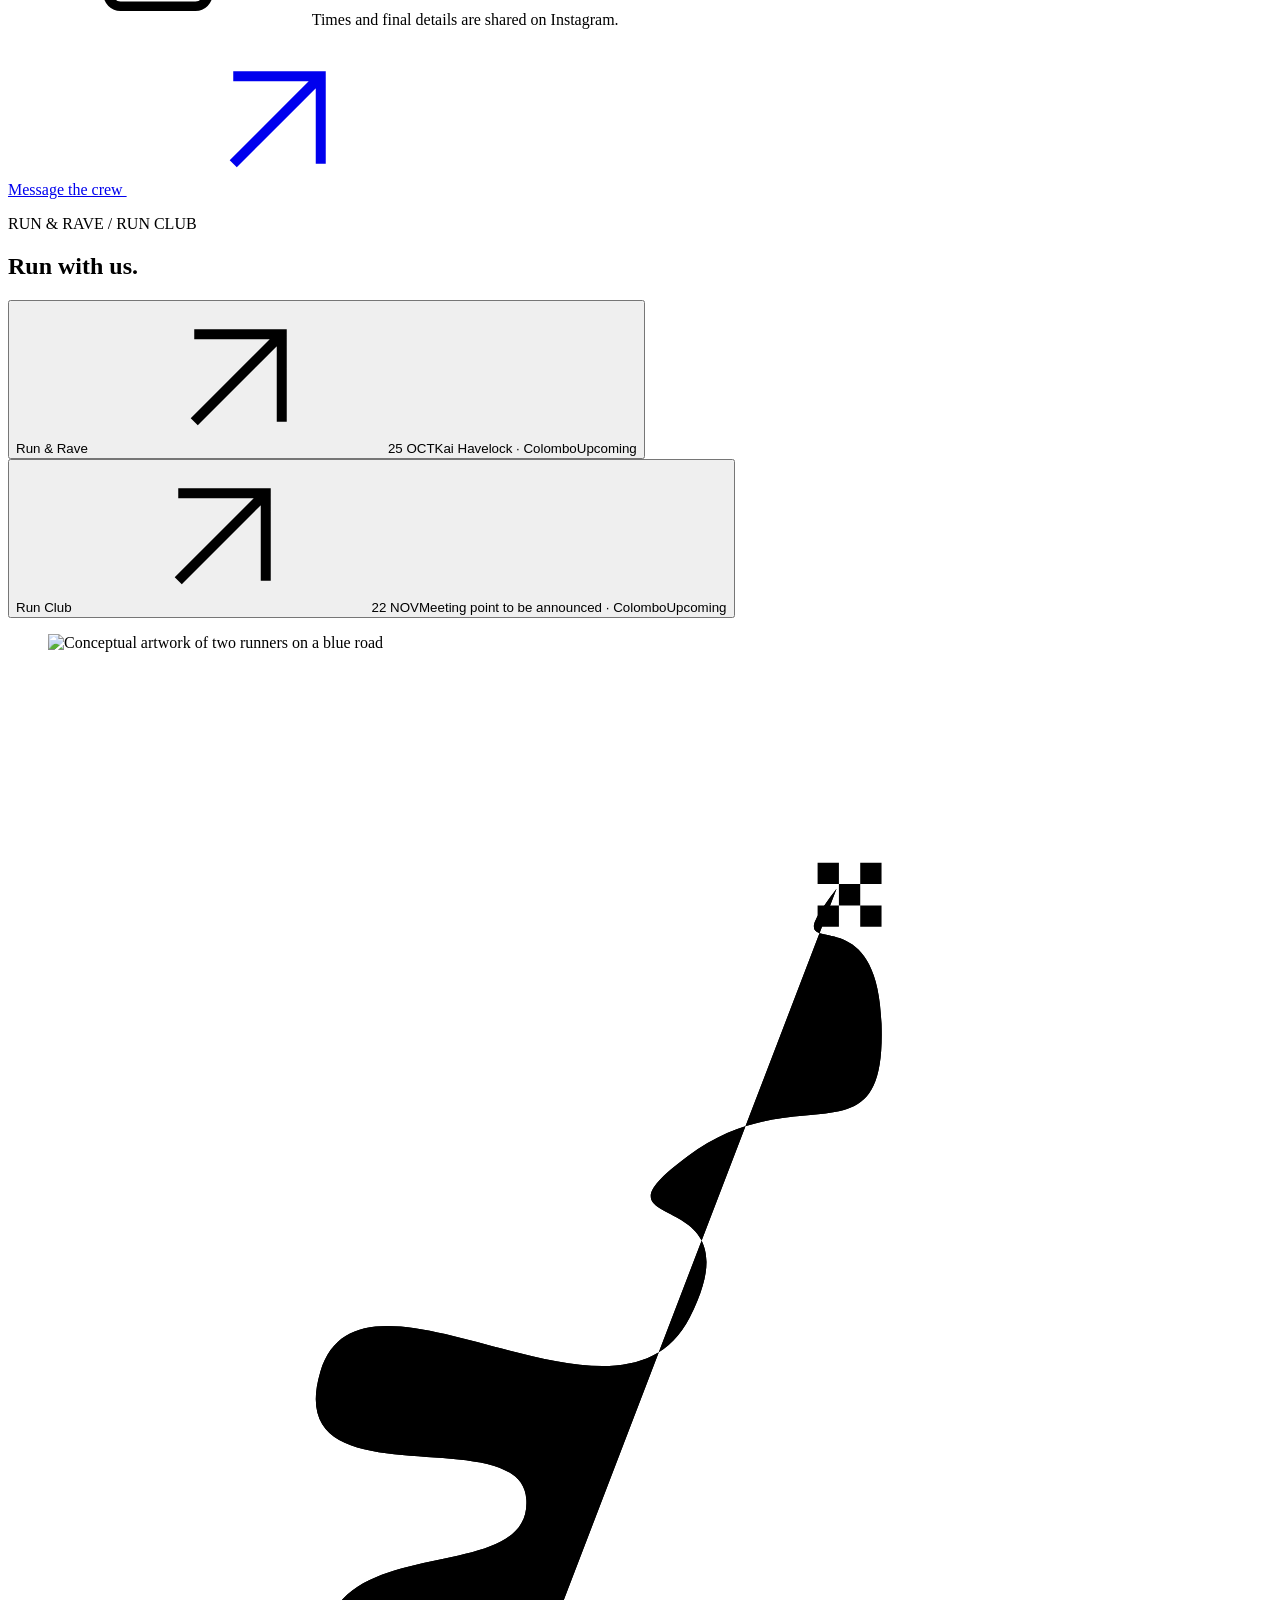
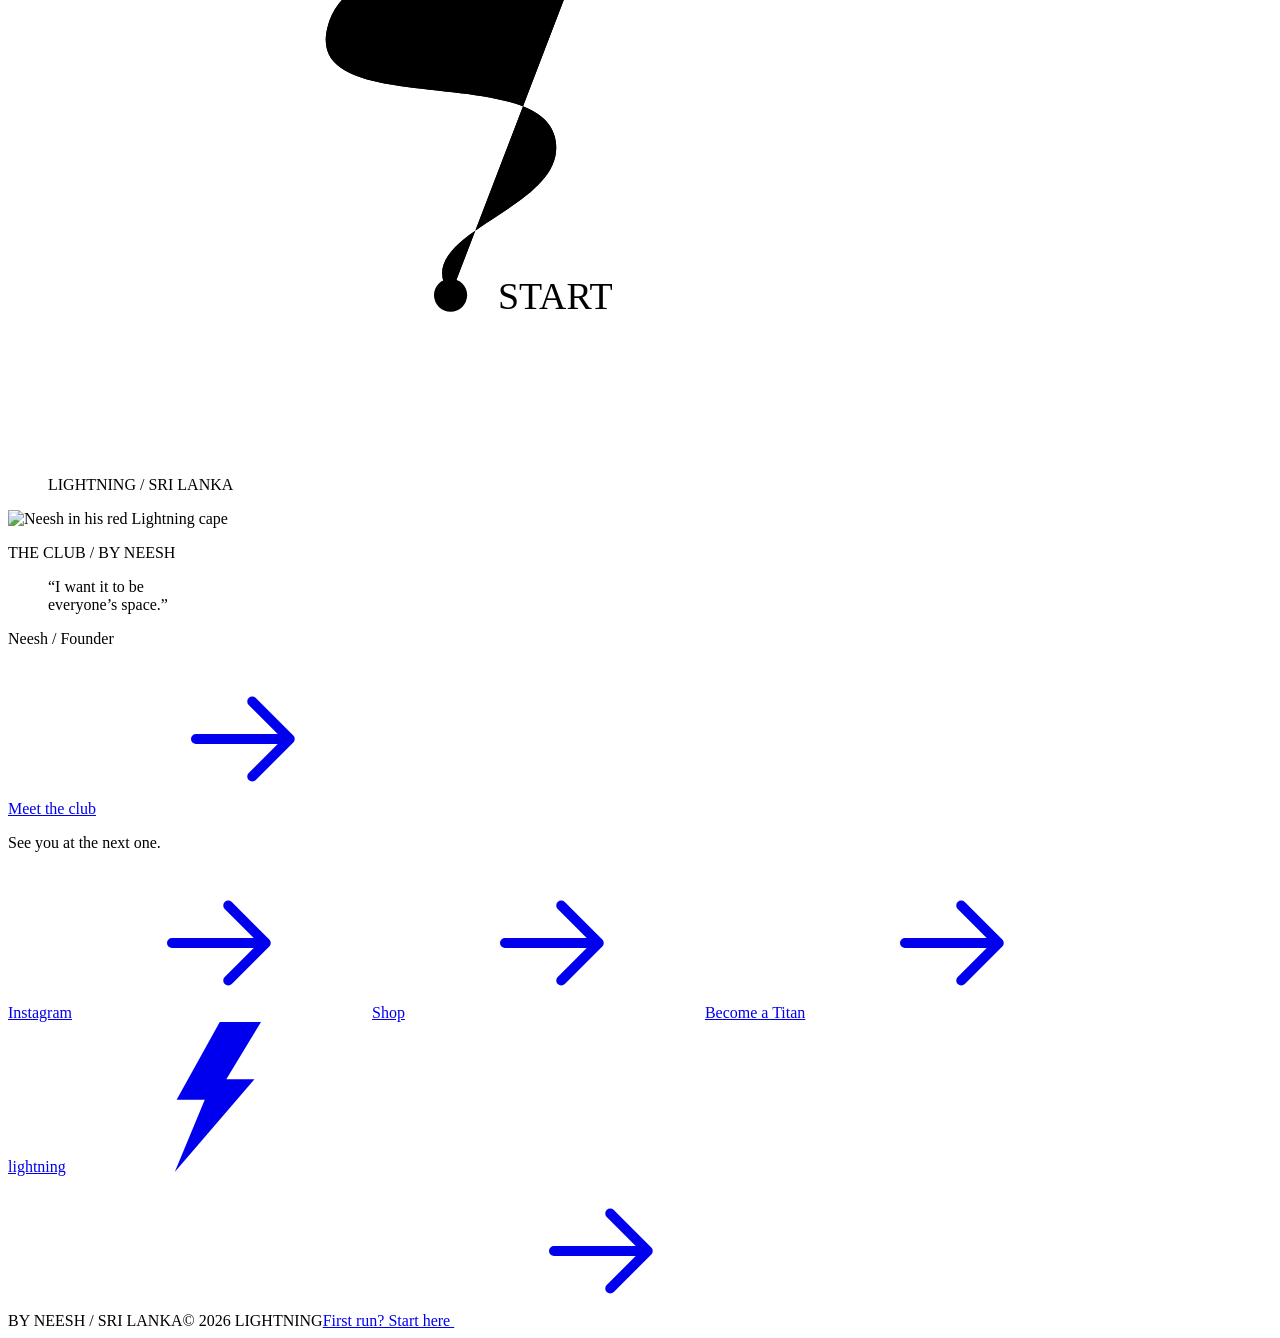
==== commit eca4da11: "Restore Neesh cutout and activity panels with dedicated Runs page" ====
--- a/index.html
+++ b/index.html
@@ -1,5 +1,5 @@
 <!doctype html>
-<html lang="en"><head><meta charset="utf-8"><meta name="viewport" content="width=device-width,initial-scale=1"><meta name="theme-color" content="#f6f3ec"><meta name="description" content="Runs, raves and good company in Sri Lanka. Find your next run with Lightning by Neesh."><meta property="og:title" content="Lightning by Neesh — Runs, raves &amp; good company"><meta property="og:description" content="Runs, raves and good company in Sri Lanka. Find your next run with Lightning by Neesh."><meta property="og:type" content="website"><meta property="og:url" content="https://dion-nikila.github.io/lightning-by-neesh/"><meta property="og:image" content="https://dion-nikila.github.io/lightning-by-neesh/assets/the-community.jpg"><link rel="canonical" href="https://dion-nikila.github.io/lightning-by-neesh/"><link rel="icon" href="/lightning-by-neesh/assets/original-logo.jpg"><link rel="preload" href="/lightning-by-neesh/assets/archivo-900.ttf" as="font" type="font/ttf" crossorigin><link rel="stylesheet" href="/lightning-by-neesh/style.css?v=20261017"><script id="event-data" type="application/json">[{"id": "oct25", "date": "2026-10-25", "name": "Run & Rave", "region": "colombo", "city": "Colombo", "venue": "Kai Havelock", "registration": "https://forms.gle/YMSQNW1HVaTymotc6", "poster": "/lightning-by-neesh/assets/run-and-rave.jpg"}, {"id": "nov08", "date": "2026-11-08", "name": "Run & Rave", "region": "colombo", "city": "Colombo", "venue": "Venue to be announced"}, {"id": "nov14", "date": "2026-11-14", "name": "Run & Rave", "region": "south", "city": "Weligama", "venue": "Kai Weligama"}, {"id": "nov21", "date": "2026-11-21", "name": "Run & Rave", "region": "south", "city": "Ahangama", "venue": "Kai Ahangama"}, {"id": "nov22", "date": "2026-11-22", "name": "Run Club", "region": "colombo", "city": "Colombo", "venue": "Meeting point to be announced"}]</script><script src="/lightning-by-neesh/app.js?v=20261017" defer></script><title>Lightning by Neesh — Runs, raves & good company</title></head>
+<html lang="en"><head><meta charset="utf-8"><meta name="viewport" content="width=device-width,initial-scale=1"><meta name="theme-color" content="#f6f3ec"><meta name="description" content="Runs, raves and good company in Sri Lanka. Find your next run with Lightning by Neesh."><meta property="og:title" content="Lightning by Neesh — Runs, raves &amp; good company"><meta property="og:description" content="Runs, raves and good company in Sri Lanka. Find your next run with Lightning by Neesh."><meta property="og:type" content="website"><meta property="og:url" content="https://dion-nikila.github.io/lightning-by-neesh/"><meta property="og:image" content="https://dion-nikila.github.io/lightning-by-neesh/assets/the-community.jpg"><link rel="canonical" href="https://dion-nikila.github.io/lightning-by-neesh/"><link rel="icon" href="/lightning-by-neesh/assets/original-logo.jpg"><link rel="preload" href="/lightning-by-neesh/assets/archivo-900.ttf" as="font" type="font/ttf" crossorigin><link rel="stylesheet" href="/lightning-by-neesh/style.css?v=20261017b"><script id="event-data" type="application/json">[{"id": "oct25", "date": "2026-10-25", "name": "Run & Rave", "region": "colombo", "city": "Colombo", "venue": "Kai Havelock", "registration": "https://forms.gle/YMSQNW1HVaTymotc6", "poster": "/lightning-by-neesh/assets/run-and-rave.jpg"}, {"id": "nov08", "date": "2026-11-08", "name": "Run & Rave", "region": "colombo", "city": "Colombo", "venue": "Venue to be announced"}, {"id": "nov14", "date": "2026-11-14", "name": "Run & Rave", "region": "south", "city": "Weligama", "venue": "Kai Weligama"}, {"id": "nov21", "date": "2026-11-21", "name": "Run & Rave", "region": "south", "city": "Ahangama", "venue": "Kai Ahangama"}, {"id": "nov22", "date": "2026-11-22", "name": "Run Club", "region": "colombo", "city": "Colombo", "venue": "Meeting point to be announced"}]</script><script src="/lightning-by-neesh/app.js?v=20261017b" defer></script><title>Lightning by Neesh — Runs, raves & good company</title></head>
 <body class="page-home"><svg class="svg-defs" aria-hidden="true"><defs>
 <symbol id="arrow" viewBox="0 0 24 24"><path d="M4 12h15m-6-6 6 6-6 6" fill="none" stroke="currentColor" stroke-width="1.6" stroke-linecap="round" stroke-linejoin="round"/></symbol>
 <symbol id="diagonal" viewBox="0 0 24 24"><path d="m5 19 14-14M5 5h14v14" fill="none" stroke="currentColor" stroke-width="1.6"/></symbol>
@@ -7,15 +7,15 @@
 <symbol id="bolt" viewBox="0 0 100 160"><path d="M54 0H98L61 61H91L6 160L38 83H8Z" fill="currentColor"/></symbol>
 <symbol id="pin" viewBox="0 0 24 24"><path d="M19 10c0 5-7 11-7 11S5 15 5 10a7 7 0 1 1 14 0Z" fill="none" stroke="currentColor" stroke-width="1.5"/><circle cx="12" cy="10" r="2.5" fill="none" stroke="currentColor" stroke-width="1.5"/></symbol>
 </defs></svg><a class="skip" href="#main">Skip to content</a><div class="site-shell"><header class="header"><a class="brand" href="/lightning-by-neesh/" aria-label="Lightning by Neesh home"><img src="/lightning-by-neesh/assets/original-logo.jpg" width="150" height="150" alt=""><span>lightning<small>BY NEESH</small></span></a>
-<nav class="desktop-nav" aria-label="Main"><a href="/lightning-by-neesh/#runs">Runs</a><a href="/lightning-by-neesh/club/">The club</a><a href="/lightning-by-neesh/faq/">FAQ</a><a href="https://lightningbyneesh.netlify.app/" target="_blank" rel="noopener noreferrer">Shop <svg aria-hidden="true" class="icon "><use href="#diagonal"></use></svg></a></nav><a class="header-cta" href="/lightning-by-neesh/#runs">Find a run<svg aria-hidden="true" class="icon "><use href="#arrow"></use></svg></a>
+<nav class="desktop-nav" aria-label="Main"><a href="/lightning-by-neesh/runs/">Runs</a><a href="/lightning-by-neesh/club/">The club</a><a href="/lightning-by-neesh/faq/">FAQ</a><a href="https://lightningbyneesh.netlify.app/" target="_blank" rel="noopener noreferrer">Shop <svg aria-hidden="true" class="icon "><use href="#diagonal"></use></svg></a></nav><a class="header-cta" href="/lightning-by-neesh/#runs">Find a run<svg aria-hidden="true" class="icon "><use href="#arrow"></use></svg></a>
 <button class="menu-button" aria-label="Open menu" aria-expanded="false" aria-controls="mobile-nav"><span></span><span></span></button></header>
-<nav class="mobile-nav" id="mobile-nav" aria-label="Mobile" hidden><a href="/lightning-by-neesh/#runs">Runs</a><a href="/lightning-by-neesh/club/">The club</a><a href="/lightning-by-neesh/faq/">FAQ</a><a href="https://lightningbyneesh.netlify.app/" target="_blank" rel="noopener noreferrer">Shop <svg aria-hidden="true" class="icon "><use href="#diagonal"></use></svg></a><a class="mobile-social" href="https://www.instagram.com/lightningbyneesh/" target="_blank" rel="noopener noreferrer">Message the crew <svg aria-hidden="true" class="icon "><use href="#diagonal"></use></svg></a><p>Running & community.<br>Sri Lanka.</p></nav><main id="main"><section class="home-hero" aria-labelledby="hero-title"><div class="hero-photos">
+<nav class="mobile-nav" id="mobile-nav" aria-label="Mobile" hidden><a href="/lightning-by-neesh/runs/">Runs</a><a href="/lightning-by-neesh/club/">The club</a><a href="/lightning-by-neesh/faq/">FAQ</a><a href="https://lightningbyneesh.netlify.app/" target="_blank" rel="noopener noreferrer">Shop <svg aria-hidden="true" class="icon "><use href="#diagonal"></use></svg></a><a class="mobile-social" href="https://www.instagram.com/lightningbyneesh/" target="_blank" rel="noopener noreferrer">Message the crew <svg aria-hidden="true" class="icon "><use href="#diagonal"></use></svg></a><p>Running & community.<br>Sri Lanka.</p></nav><main id="main"><section class="home-hero" aria-labelledby="hero-title"><div class="hero-photos">
 <figure class="hero-shot shot-one"><img class="" src="/lightning-by-neesh/assets/the-community.jpg" alt="The Lightning crew together after a run" width="480" height="640" fetchpriority=high></figure>
 <figure class="hero-shot shot-two"><img class="" src="/lightning-by-neesh/assets/neesh-running.jpg" alt="Neesh with the community at a gathering" width="480" height="640" fetchpriority=high></figure>
 <figure class="hero-shot shot-three"><img class="" src="/lightning-by-neesh/assets/after-dark.jpg" alt="The Lightning crew celebrating together in the evening" width="480" height="640" fetchpriority=high></figure></div>
 <div class="hero-content"><p class="hero-label"><svg aria-hidden="true" class="icon "><use href="#bolt"></use></svg> RUNNING & COMMUNITY / SRI LANKA</p><div class="hero-message"><h1 id="hero-title">Real people.<br>Real energy.</h1><div class="hero-bottom"><p>Runs, raves and good company<br>in Sri Lanka.</p><a class="button button-light" href="#runs">Find your next run<svg aria-hidden="true" class="icon "><use href="#arrow"></use></svg></a></div></div></div>
 <span class="hero-index" aria-hidden="true">LIGHTNING / THE CREW</span></section><section class="calendar-section section-wrap" id="runs" aria-labelledby="calendar-title">
-<div class="section-heading"><div><p class="eyebrow calendar-period">THE CALENDAR / OCT—NOV 2026</p><h2 id="calendar-title">Upcoming runs<span class="red-dot">.</span></h2></div></div>
+<div class="section-heading"><div><p class="eyebrow calendar-period">THE CALENDAR / OCT—NOV 2026</p><h2 id="calendar-title">Upcoming runs<span class="red-dot">.</span></h2></div><a class="text-link calendar-page-link" href="/lightning-by-neesh/runs/">All run details<svg aria-hidden="true" class="icon "><use href="#arrow"></use></svg></a></div>
 <div class="calendar-toolbar"><div class="filters" data-filters role="group" aria-label="Filter runs by location" hidden><button data-filter="all" aria-pressed="true">All runs</button><button data-filter="colombo" aria-pressed="false">Colombo</button><button data-filter="south" aria-pressed="false">Down south</button></div><a href="https://www.instagram.com/p/DeeZkSfP3zt/" class="original-calendar" target="_blank" rel="noopener noreferrer">Original calendar <svg aria-hidden="true" class="icon "><use href="#diagonal"></use></svg></a></div>
 <p class="events-status sr-only" aria-live="polite">5 events shown.</p><div class="event-list"><article class="event-row is-next" data-event="oct25">
 <div class="event-date"><span>Sun</span><time datetime="2026-10-25"><b>25</b><span>Oct</span></time></div>
@@ -38,7 +38,10 @@
 <div class="event-main"><div class="event-title-line"><h3>Run Club</h3></div><p>Meeting point to be announced<span>Colombo <i>·</i> Time TBA</span></p></div>
 <div class="event-actions"><button class="event-details" data-event-details="nov22" aria-label="Details for Run Club, 22 November">Details <svg aria-hidden="true" class="icon "><use href="#arrow"></use></svg></button></div></article></div>
 <p class="empty-events" hidden>No upcoming runs here yet. <a href="https://www.instagram.com/lightningbyneesh/" target="_blank" rel="noopener noreferrer">Get updates on Instagram</a>.</p>
-<div class="calendar-footnote"><p><svg aria-hidden="true" class="icon "><use href="#calendar"></use></svg> Times and final details are shared on Instagram.</p><a href="https://www.instagram.com/lightningbyneesh/" target="_blank" rel="noopener noreferrer">Message the crew <svg aria-hidden="true" class="icon "><use href="#diagonal"></use></svg></a></div></section><section class="club-preview section-wrap"><div class="club-preview-photo"><img class="" src="/lightning-by-neesh/assets/neesh.jpg" alt="Neesh wearing his red Lightning cape" width="480" height="640" loading=lazy><span>THE MAN BEHIND THE CAPE</span></div><div class="club-preview-copy"><p class="eyebrow">MEET LIGHTNING</p><blockquote>“I want it to be<br>everyone’s space.”</blockquote><p class="quote-credit">Neesh / Founder</p><a class="text-link" href="/lightning-by-neesh/club/">The story so far<svg aria-hidden="true" class="icon "><use href="#arrow"></use></svg></a></div></section></main><footer class="footer"><div class="footer-top"><p>See you at the next one.</p><div><a class="footer-link" href="https://www.instagram.com/lightningbyneesh/" target="_blank" rel="noopener noreferrer">Instagram<svg aria-hidden="true" class="icon "><use href="#arrow"></use></svg></a><a class="footer-link" href="https://lightningbyneesh.netlify.app/" target="_blank" rel="noopener noreferrer">Shop<svg aria-hidden="true" class="icon "><use href="#arrow"></use></svg></a><a class="footer-link" href="https://docs.google.com/forms/d/e/1FAIpQLSeQ7OkRUA-1Qrp-qaHRxYqwZ5GfH3_3MBHvfNDci7kBqn_byA/viewform?usp=send_form" target="_blank" rel="noopener noreferrer">Become a Titan<svg aria-hidden="true" class="icon "><use href="#arrow"></use></svg></a></div></div>
+<div class="calendar-footnote"><p><svg aria-hidden="true" class="icon "><use href="#calendar"></use></svg> Times and final details are shared on Instagram.</p><a href="https://www.instagram.com/lightningbyneesh/" target="_blank" rel="noopener noreferrer">Message the crew <svg aria-hidden="true" class="icon "><use href="#diagonal"></use></svg></a></div></section><section class="activity-section section-wrap" aria-labelledby="activity-title"><div class="activity-copy"><p class="eyebrow">RUN & RAVE / RUN CLUB</p><h2 id="activity-title">Run with us<span class="red-dot">.</span></h2><div class="activity-cards"><button class="activity-card activity-rave" data-activity-slot="rave" data-event-details="oct25" aria-label="Details for Run &amp; Rave, 25 October 2026, Colombo">
+<span class="activity-top"><span class="activity-kind">Run &amp; Rave</span><svg aria-hidden="true" class="icon "><use href="#diagonal"></use></svg></span><span class="activity-date">25 OCT</span><span class="activity-place">Kai Havelock · Colombo</span><span class="activity-status">Upcoming</span></button><button class="activity-card activity-club" data-activity-slot="club" data-event-details="nov22" aria-label="Details for Run Club, 22 November 2026, Colombo">
+<span class="activity-top"><span class="activity-kind">Run Club</span><svg aria-hidden="true" class="icon "><use href="#diagonal"></use></svg></span><span class="activity-date">22 NOV</span><span class="activity-place">Meeting point to be announced · Colombo</span><span class="activity-status">Upcoming</span></button></div></div>
+<figure class="route-art"><img src="/lightning-by-neesh/assets/running-motion.webp" alt="Conceptual artwork of two runners on a blue road" width="1122" height="1402" loading="lazy"><svg class="route-trace" viewBox="0 0 500 600" aria-hidden="true"><path class="route-shadow" d="M170 525C150 498 222 489 214 458S108 451 118 412 204 393 202 358 98 361 115 304 241 340 271 281 223 248 270 213 354 218 352 157 304 138 333 100"/><path class="route-path" d="M170 525C150 498 222 489 214 458S108 451 118 412 204 393 202 358 98 361 115 304 241 340 271 281 223 248 270 213 354 218 352 157 304 138 333 100"/><circle cx="170" cy="525" r="7"/><path class="route-finish" d="M325 89h9v9h-9zM343 89h9v9h-9zM334 98h9v9h-9zM325 107h9v9h-9zM343 107h9v9h-9z"/><text x="190" y="531">START</text></svg><figcaption>LIGHTNING / SRI LANKA</figcaption></figure></section><section class="club-preview section-wrap"><div class="founder-art"><span class="founder-disc" aria-hidden="true"></span><img src="/lightning-by-neesh/assets/neesh-cutout.webp" alt="Neesh in his red Lightning cape" width="1086" height="1448" loading=lazy></div><div class="club-preview-copy"><p class="eyebrow">THE CLUB / BY NEESH</p><blockquote>“I want it to be<br>everyone’s space.”</blockquote><p class="quote-credit">Neesh / Founder</p><a class="text-link" href="/lightning-by-neesh/club/">Meet the club<svg aria-hidden="true" class="icon "><use href="#arrow"></use></svg></a></div></section></main><footer class="footer"><div class="footer-top"><p>See you at the next one.</p><div><a class="footer-link" href="https://www.instagram.com/lightningbyneesh/" target="_blank" rel="noopener noreferrer">Instagram<svg aria-hidden="true" class="icon "><use href="#arrow"></use></svg></a><a class="footer-link" href="https://lightningbyneesh.netlify.app/" target="_blank" rel="noopener noreferrer">Shop<svg aria-hidden="true" class="icon "><use href="#arrow"></use></svg></a><a class="footer-link" href="https://docs.google.com/forms/d/e/1FAIpQLSeQ7OkRUA-1Qrp-qaHRxYqwZ5GfH3_3MBHvfNDci7kBqn_byA/viewform?usp=send_form" target="_blank" rel="noopener noreferrer">Become a Titan<svg aria-hidden="true" class="icon "><use href="#arrow"></use></svg></a></div></div>
 <a class="footer-wordmark" href="/lightning-by-neesh/" aria-label="Lightning by Neesh home">lightning<span><svg aria-hidden="true" class="icon "><use href="#bolt"></use></svg></span></a>
 <div class="footer-bottom"><span>BY NEESH / SRI LANKA</span><span>© 2026 LIGHTNING</span><a href="/lightning-by-neesh/faq/">First run? Start here <svg aria-hidden="true" class="icon "><use href="#arrow"></use></svg></a></div></footer></div><dialog class="event-dialog" id="event-dialog" aria-labelledby="event-title"><button class="close-dialog" aria-label="Close event details">×</button>
 <div class="dialog-copy"><p class="eyebrow dialog-date"></p><h2 id="event-title"></h2><div class="dialog-location"><svg aria-hidden="true" class="icon "><use href="#pin"></use></svg><div><p class="dialog-venue"></p><p class="dialog-city"></p></div></div><p class="dialog-time">Time to be announced</p><p class="dialog-help">Check the crew’s latest announcement before heading out.</p><a class="registration-link button button-blue" href="https://www.instagram.com/lightningbyneesh/" target="_blank" rel="noopener noreferrer">Event updates <svg aria-hidden="true" class="icon "><use href="#arrow"></use></svg></a><div class="dialog-tools"><button class="save-date"><svg aria-hidden="true" class="icon "><use href="#calendar"></use></svg> Save the date</button><button class="share-event">Copy link <svg aria-hidden="true" class="icon "><use href="#diagonal"></use></svg></button></div><p class="calendar-note">Adds a tentative all-day calendar reminder.</p><p class="dialog-status" role="status" aria-live="polite"></p></div><img class="dialog-poster" src="/lightning-by-neesh/assets/run-and-rave.jpg" alt="Lightning’s official Run & Rave announcement" hidden></dialog>
